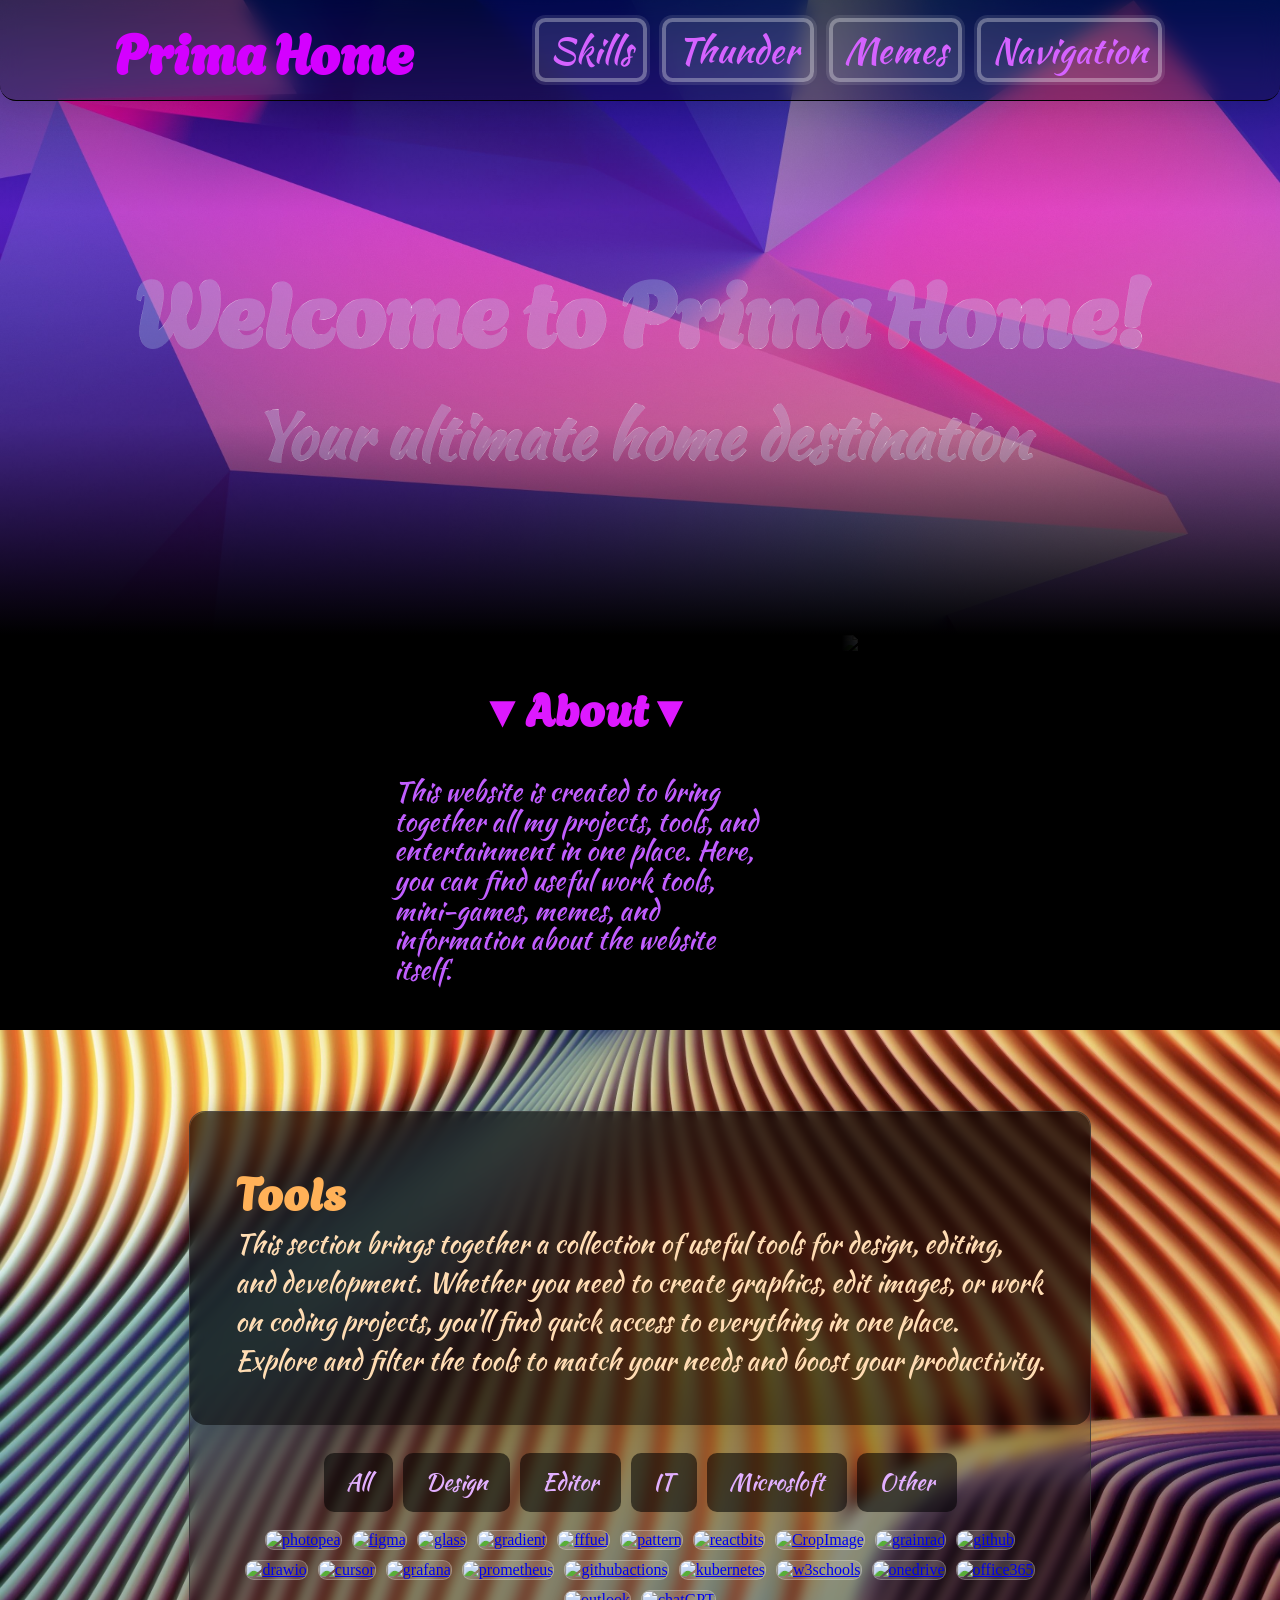
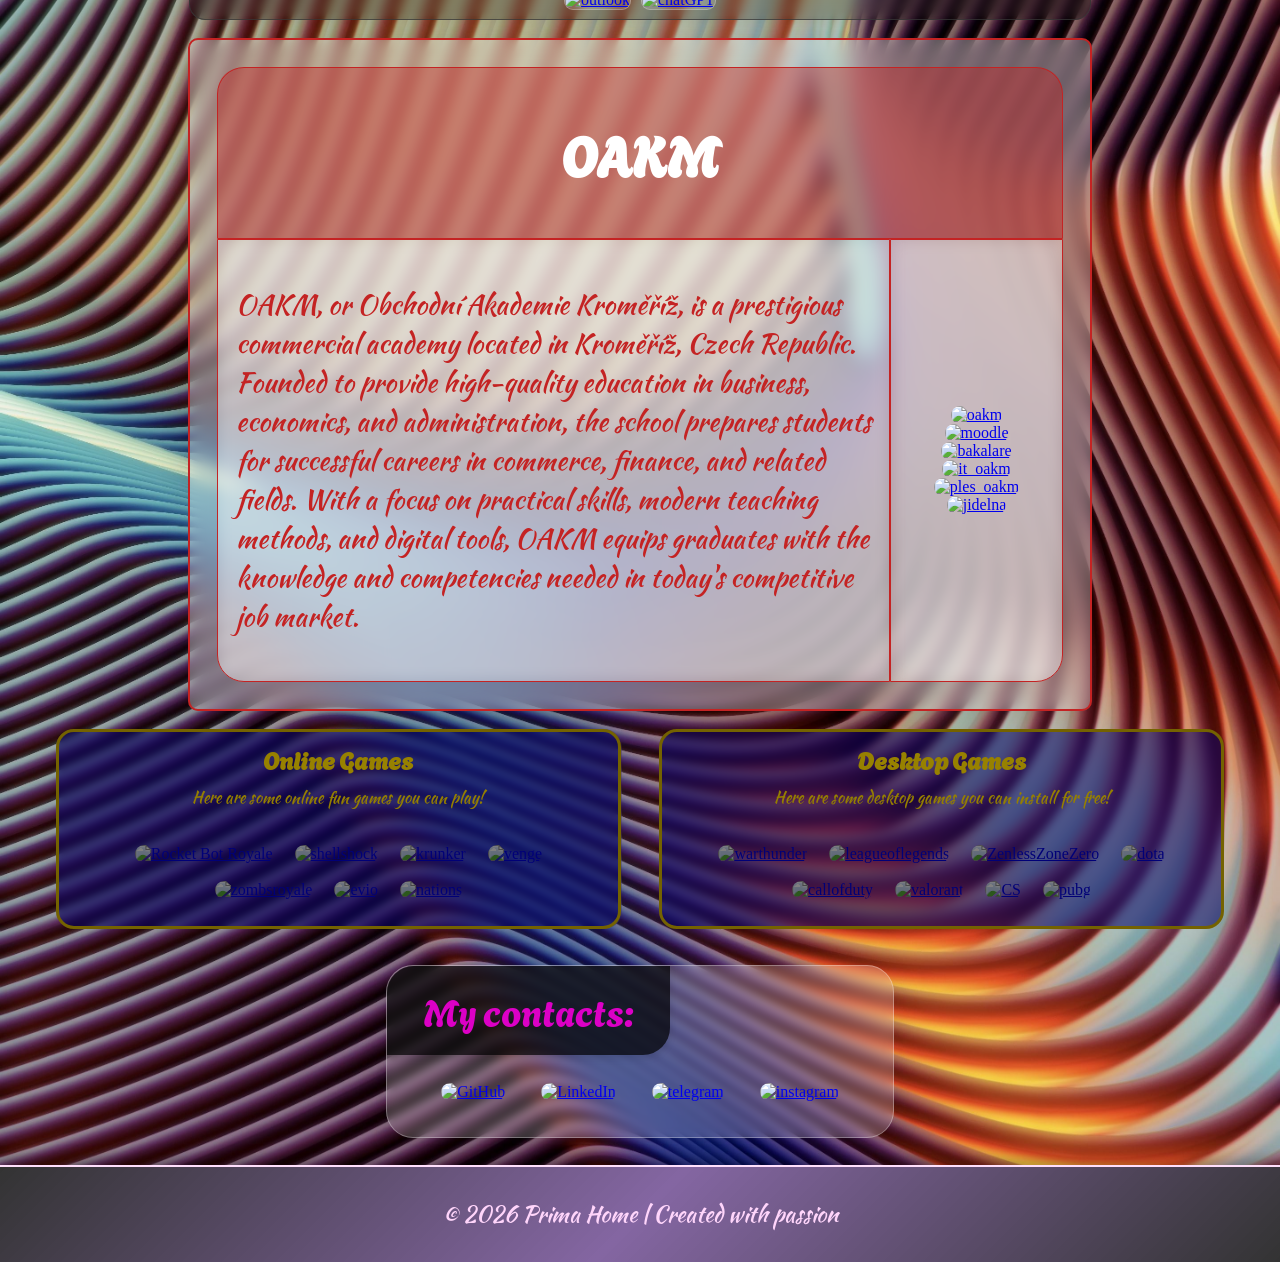
==== index.html @ 4e82984d "update3,0" ====
<!DOCTYPE html>
<html lang="en">
<head>
    <meta charset="UTF-8">
    <meta name="viewport" content="width=device-width, initial-scale=1.0">
    <title>Prima Home</title>
    <link rel="stylesheet" href="home.css">
    <script src="script.js" defer></script>
    <link rel="icon" href="obrazky/favicon.ico" />

    <link rel="preconnect" href="https://fonts.googleapis.com">
    <link rel="preconnect" href="https://fonts.gstatic.com" crossorigin>
    <link href="https://fonts.googleapis.com/css2?family=Agbalumo&family=DynaPuff:wght@400..700&family=Grandstander:ital,wght@0,100..900;1,100..900&family=Kaushan+Script&family=Poppins:ital,wght@0,100;0,200;0,300;0,400;0,500;0,600;0,700;0,800;0,900;1,100;1,200;1,300;1,400;1,500;1,600;1,700;1,800;1,900&family=Roboto:ital,wght@0,100..900;1,100..900&display=swap" rel="stylesheet">

</head>
<body>
    <header>
        <div class="navigace">
            <div class="ohraniceni">
            <div class="logo">
                
                <h1>Prima Home</h1>
            </div>
            

            
            <div class="otherPage">
                <a href="skills.html">Skills</a>
                <a href="thunder.html">Thunder</a>
                <a href="memes.html">Memes</a>

                <div class="onPage">
                <ul>
                    <li class="dropdown">
                        <a href="#">Navigation</a>
                        <ul class="dropdown-content">
                            <li><a href="#about">About</a></li>
                            <li><a href="#tools">Tools</a></li>
                            <li><a href="#oakm">OAKM</a></li>
                            <li><a href="#games">Games</a></li>
                            <li><a href="#contact">Contact</a></li>
                        </ul>
                    </li>
                </ul>
                </div>
            </div>

            </div>
            
        </div>
        <div class="welcome">
            <h1>Welcome to Prima Home!</h1>
            <p><b>Your ultimate home destination</b></p>
        </div>
    </header>


    <section>
        <div id="about">
            <div class="ohraniceniAbout">
                <div class="aboutText">
                    <div class="half">
                        <h2>▼About▼</h2>
                        <p>This website is created to bring together all my projects, tools, and entertainment in one place. Here, you can find useful work tools, mini-games, memes, and information about the website itself.</p>
                    </div>

                    <div class="aboutObdelnik"> </div>
                </div>
                <img src="https://static.wikia.nocookie.net/1a70c5c3-dc5a-42da-b0c2-fcd1f247927c/scale-to-width/755" alt="gem">
            </div>
        </div>
        <div class="pozadi">
                <div id="tools">
            <div class="toolsKarticka">
                <div class="toolsText">
                    <h2>Tools</h2>
                    <p>This section brings together a collection of useful tools for design, editing, and development. Whether you need to create graphics, edit images, or work on coding projects, you’ll find quick access to everything in one place. Explore and filter the tools to match your needs and boost your productivity.</p>
                </div>
                <div class="toolsPanel">
                    <button onclick="filterTools('all')">All</button>
                    <button onclick="filterTools('design')">Design</button>
                    <button onclick="filterTools('editor')">Editor</button>
                    <button onclick="filterTools('IT')">IT</button>
                    <button onclick="filterTools('microsoft')">Microsloft</button>
                    <button onclick="filterTools('other')">Other</button>

                </div>

                <div class="toolsOdkaz">
                    <a href="https://www.photopea.com/" class="tool design" data-tooltip="Photopea"><img src="https://cdn-1.webcatalog.io/catalog/photopea/photopea-icon-filled-256.png?v=1714775448924" alt="photopea" class="tool design"></a>
                    <a href="https://www.figma.com/" class="tool design" data-tooltip="Figma"><img src="https://cdn.sanity.io/images/599r6htc/regionalized/46a76c802176eb17b04e12108de7e7e0f3736dc6-1024x1024.png" alt="figma" class="tool design"></a>
                    <a href="https://css.glass/" class="tool design" data-tooltip="CSS Glass"><img src="https://www.wont4getyounotes.com/wp-content/uploads/2025/06/img_4325-1-1024x692.png" alt="glass" class="tool design"></a>
                    <a href="https://cssgradient.io/" class="tool design" data-tooltip="CSS Gradient"><img src="https://blankimage.net/samples/gradient/1-gradient-image.png" alt="gradient" class="tool design"></a>
                    <a href="https://www.fffuel.co/" class="tool design" data-tooltip="FFFUEL"><img src="https://cdn-1.webcatalog.io/catalog/fffuel/fffuel-icon-filled-256.png?v=1733302938085" alt="fffuel" class="tool design"></a>
                    <a href="https://pattern.monster/" class="tool design" data-tooltip="Pattern Monster"><img src="https://resourcesfordesigner.com/wp-content/uploads/2022/07/pattern-monster-400x300.jpg.webp" alt="pattern" class="tool design"></a>
                    <a href="https://reactbits.dev/get-started/installation" class="tool design" data-tooltip="React Bits"><img src="https://collections.designzig.com/_astro/reactbits.AoiZCKrp_15TSTK.webp" alt="reactbits" class="tool design"></a>



                    <a href="https://www.iloveimg.com/crop-image" class="tool editor" data-tooltip="iLoveImg"><img src="https://www.iloveimg.com/img/iloveimg.svg" alt="CropImage" class="tool editor"></a>
                    <a href="https://grainrad.com/" class="tool editor" data-tooltip="Grainrad"><img src="https://pbs.twimg.com/profile_images/2014183667094913024/1aWndtmS_400x400.jpg" alt="grainrad" class="tool editor"></a>


                    <a href="https://github.com/" class="tool IT" data-tooltip="GitHub"><img src="https://upload.wikimedia.org/wikipedia/commons/thumb/a/ae/Github-desktop-logo-symbol.svg/1200px-Github-desktop-logo-symbol.svg.png" alt="github" class="tool IT"></a>
                    <a href="https://app.diagrams.net/" class="tool IT" data-tooltip="Diagrams.net"><img src="https://upload.wikimedia.org/wikipedia/commons/thumb/3/3e/Diagrams.net_Logo.svg/960px-Diagrams.net_Logo.svg.png" alt="drawio" class="tool IT"></a>
                    <a href="https://cursor.com/" class="tool IT" data-tooltip="Cursor"><img src="https://paulstamatiou.com/gear/cursor-app-icon.png" alt="cursor" class="tool IT"></a>
                    <a href="https://grafana.com/" class="tool IT" data-tooltip="Grafana"><img src="https://encrypted-tbn0.gstatic.com/images?q=tbn:ANd9GcTUF-muR9xjLAGhW8rtSHctBtCkQAfAbIIV-w&s" alt="grafana" class="tool IT"></a>
                    <a href="https://prometheus.io/" class="tool IT" data-tooltip="Prometheus"><img src="https://prometheus.io/twitter-image.png?b370f6418ef38b42" alt="prometheus" class="tool IT"></a>
                    <a href="https://github.com/features/actions" class="tool IT" data-tooltip="GitHub Actions"><img src="https://avatars.githubusercontent.com/u/54465427?v=4" alt="githubactions" class="tool IT"></a>
                    <a href="https://kubernetes.io/" class="tool IT" data-tooltip="Kubernetes"><img src="https://upload.wikimedia.org/wikipedia/commons/thumb/3/39/Kubernetes_logo_without_workmark.svg/3840px-Kubernetes_logo_without_workmark.svg.png" alt="kubernetes" class="tool IT"></a>
                    <a href="https://www.w3schools.com/" class="tool IT" data-tooltip="W3Schools"><img src="https://media.licdn.com/dms/image/v2/D4D0BAQG0bGi7bIhFpg/company-logo_200_200/company-logo_200_200/0/1730289270835/w3schools_academy_logo?e=2147483647&v=beta&t=4szA3r7P52L6vnWSsZI_SbOhT3e8ZYXM0w2-qBZOKuM" alt="w3schools" class="tool IT"></a>


                    <a href="https://oakm-my.sharepoint.com/" class="tool microsoft" data-tooltip="OneDrive"><img src="https://res.public.onecdn.static.microsoft/owamail/hashed-v1/resources/images/onedrive_24x-hash-e0d279de.m.svg" alt="onedrive" class="tool microsoft"></a>
                    <a href="https://office.com/" class="tool microsoft" data-tooltip="Office 365"><img src="https://res.public.onecdn.static.microsoft/midgard/versionless/officestartresources/copilot_20_light_and_dark.svg" alt="office365" class="tool microsoft"></a>
                    <a href="https://outlook.office.com/mail/" class="tool microsoft" data-tooltip="Onedrive"><img src="https://res.cdn.office.net/midgard/versionless/fluentui-resources/1.1.6/assets/brand-icons/product/svg/outlook_24x1.svg" alt="outlook" class="tool microsoft"></a>


                    <a href="https://chatgpt.com/" class="tool other" data-tooltip="ChatGPT"><img src="https://upload.wikimedia.org/wikipedia/commons/thumb/e/ef/ChatGPT-Logo.svg/250px-ChatGPT-Logo.svg.png" alt="chatGPT" class="tool other"></a>


                </div>
                
            </div>
            

        </div>
        <div id="oakm">
            <div class="oakm_obsah">
                <div class="top">
                    <h2>OAKM</h2>
                </div>
                <div class="oakm_bottom">
                    <div class="left">
                    <p>OAKM, or Obchodní Akademie Kroměříž, is a prestigious commercial academy located in Kroměříž, Czech Republic. Founded to provide high-quality education in business, economics, and administration, the school prepares students for successful careers in commerce, finance, and related fields. With a focus on practical skills, modern teaching methods, and digital tools, OAKM equips graduates with the knowledge and competencies needed in today's competitive job market.</p>
                </div>
                <div class="right">
                    <a href="https://www.oakm.cz/" data-tooltip="OAKM Official Website"><img src="https://encrypted-tbn0.gstatic.com/images?q=tbn:ANd9GcTL6fU1m3JvzQghSTEjS3ICO-RZCeIFvz7BTw&s" alt="oakm"></a>
                    <a href="https://www.oakm.cz/moodle/" data-tooltip="Moodle Learning Platform"><img src="https://images.icon-icons.com/2415/PNG/512/moodle_original_logo_icon_146420.png" alt="moodle"></a>
                    <a href="https://bakaweb.oakm.cz/" data-tooltip="Bakalaři School System"><img src="https://www.bakalari.cz/images/logos/bakalari-nova-tvar-02.png" alt="bakalare"></a>
                    <a href="https://it.oakm.cz/" data-tooltip="IT Department"><img src="https://it.oakm.cz/wp-content/uploads/2022/01/mb.png" alt="it_oakm"></a>
                    <a href="https://ples.oakm.cz/" data-tooltip="OAKM Ball"><img src="https://lh4.googleusercontent.com/proxy/-QHWMZ3OADRfILxCgp9YCnu7V-hVGpoV1g3JXLEyqtz1DEEw2GlFUmHukYvHJYNonZdpqPmo2V0TLoKZZ8sU_wUhZP7omkaIFQvrUW3Zxg" alt="ples_oakm"></a>
                    <a href="https://icanteen.oakm.cz/faces/login.jsp" data-tooltip="OAKM Canteen"><img src="https://www.zsostrcilova.cz/image.php?oid=13055074" alt="jidelna"></a>
                </div>
                </div>
            </div>

            

        </div>

            
        
        <div id="games">
            <div class="leftG">
                <div class="ohraniceniG">
                        <h2>Online Games</h2>
                    <p>Here are some online fun games you can play!</p>
                    <a href="https://rocketbotroyale2.winterpixel.io/" class="hry_obr" data-tooltip="Rocket Bot Royale"><img src="https://static.wixstatic.com/media/d0c5be_340d3a8d80104f39b07a297380a979a0~mv2.png/v1/fill/w_280,h_157,al_c,q_85,usm_0.66_1.00_0.01,enc_avif,quality_auto/rbr-logo.png" alt="Rocket Bot Royale"></a>
                    <a href="https://shellshock.io/" data-tooltip="Shell Shockers"><img src="https://encrypted-tbn0.gstatic.com/images?q=tbn:ANd9GcRZvo4srxHC0D5e2-TmDYqSyMsermNAlXUfcA&s" alt="shellshock"></a>
                    <a href="https://krunker.io/?game=FRA:wm04n" data-tooltip="Krunker"><img src="https://cdn2.steamgriddb.com/icon_thumb/7faa6534e1d63c4c2c4b318135100acf.png" alt="krunker"></a>
                    <a href="https://venge.io/" data-tooltip="Venge.io"><img src="https://venge.io/favicon-96x96.png?qc-size=256,256" alt="venge"></a>
                    <a href="https://zombsroyale.io/" data-tooltip="Zombs Royale"><img src="https://upload.wikimedia.org/wikipedia/fr/4/4f/ZombsRoyale_Logo.png" alt="zombsroyale"></a>
                    <a href="https://ev.io/" data-tooltip="Ev.io"><img src="https://store-images.s-microsoft.com/image/apps.35131.14590179089318162.e8298b9f-0554-4cb5-ae4f-5a704864515b.aefa2dbd-ce7f-45f0-8798-ee13b9501c6e" alt="evio"></a>
                    <a href="https://miniroyale.io/" data-tooltip="Mini Royale"><img src="https://assets.games.gg/Icon_500_x_500_77b9d2c336/Icon_500_x_500_77b9d2c336.png" alt="nations"></a>
                </div>
                
            </div>

            <div class="rightG">
                <div class="ohraniceniG">
                    <h2>Desktop Games</h2>
                    <p>Here are some desktop games you can install for free!</p>
                    <a href="https://warthunder.com/en" data-tooltip="War Thunder"><img src="https://warthunder.com/i/opengraph-wt.jpg" alt="warthunder"></a>
                    <a href="https://www.leagueoflegends.com/cs-cz/" data-tooltip="League of Legends"><img src="https://cmsassets.rgpub.io/sanity/images/dsfx7636/news/9eb028de391e65072d06e77f06d0955f66b9fa2c-736x316.png?accountingTag=LoL&auto=format&fit=fill&q=80&w=575" alt="leagueoflegends"></a>
                    <a href="https://zenless.hoyoverse.com/en-us/" data-tooltip="Zenless Zone Zero"><img src="https://upload.wikimedia.org/wikipedia/en/thumb/d/d2/Zenless_Zone_Zero_curved_box_logo.svg/960px-Zenless_Zone_Zero_curved_box_logo.svg.png" alt="ZenlessZoneZero"></a>
                    <a href="https://www.dota2.com/news?l=czech" data-tooltip="Dota 2"><img src="https://images.seeklogo.com/logo-png/28/2/dota-2-logo-png_seeklogo-284923.png" alt="dota"></a>
                    <a href="https://www.callofduty.com/warzone" data-tooltip="Call of Duty Warzone"><img src="https://upload.wikimedia.org/wikipedia/commons/thumb/f/fd/Call_of_Duty_2023_logo_2.svg/3840px-Call_of_Duty_2023_logo_2.svg.png" alt="callofduty"></a>
                    <a href="https://playvalorant.com/en-gb/" data-tooltip="Valorant"><img src="https://images.seeklogo.com/logo-png/37/1/valorant-logo-png_seeklogo-379976.png" alt="valorant"></a>
                    <a href="https://www.counter-strike.net/cs2?l=czech" data-tooltip="Counter-Strike 2"><img src="https://1000logos.net/wp-content/uploads/2025/10/Counter-Strike-2-CS2-%E2%80%93-A-Modern-Evolution-2023%E2%80%93Present-3.png" alt="CS"></a>
                    <a href="https://pubg.com/en/events/xenopointchallenge" data-tooltip="PUBG"><img src="https://m.media-amazon.com/images/I/714vaW2G-ZL._AC_UF1000,1000_QL80_.jpg" alt="pubg"></a>
            </div>
        </div>

        </div>
        <div id="contact">
            <div class="contactPopisek">
                <h2>My contacts: </h2>
            </div>
            <div class="ohraniceniContact">
            <div class="contactsOdkaz">
                    <a href="https://github.com/yaroslav146" data-tooltip="GitHub">
                        <img src="https://upload.wikimedia.org/wikipedia/commons/thumb/a/ae/Github-desktop-logo-symbol.svg/1200px-Github-desktop-logo-symbol.svg.png" alt="GitHub">
                    </a>
                    <a href="https://cz.linkedin.com/in/yaroslav-lovkin-313859389" data-tooltip="LinkedIn" id="linkedin">
                        <img src="https://upload.wikimedia.org/wikipedia/commons/thumb/8/81/LinkedIn_icon.svg/3840px-LinkedIn_icon.svg.png" alt="LinkedIn">
                    </a>
                    <a href="https://t.me/yroslav_146" data-tooltip="Telegram"><img src="https://upload.wikimedia.org/wikipedia/commons/thumb/8/83/Telegram_2019_Logo.svg/960px-Telegram_2019_Logo.svg.png" alt="telegram"></a>
                    <a href="https://www.instagram.com/yroslav_146/" data-tooltip="Instagram"><img src="https://unblast.com/wp-content/uploads/2025/07/instagram-logo-colored.jpg" alt="instagram"></a>
                </div>
            </div>
        </div>
    </section>
    
    
    <footer>
        <p>© 2026 Prima Home | Created with passion</p>
    </footer>
</div>
</body>
</html>
---- home.css ----
body {
    margin: 0;
}

header {
    background-image: linear-gradient(rgba(0, 0, 0, 0.43), rgba(212, 38, 206, 0.375), rgba(201, 46, 46, 0.318), rgb(0, 0, 0)), url(obrazky/pozadi1.jpg);
    background-size: cover;
    background-position: center;
    background-repeat: no-repeat;
    width: 100%;
    height: auto;
    padding-bottom: 7vh;
    padding-top: 0vh;
}

html {
    scroll-behavior: smooth;
}

/* NAVIGACNI PANEL */
.navigace a {
    position: relative;
    display: block;
    margin: auto 0;
    text-decoration: none;
    padding: 1vh 2vh;
    border-radius: 1.5vh;
    font-size: 4vh;
    color: rgb(213, 98, 255);
    outline: 0.5vh solid rgba(255, 255, 255, 0.307);
    outline-offset: -0.8vh;
    transition: all .3s ease;
    background: rgba(255,255,255,0.1);
    font-family: Kaushan Script;
}

.navigace a:hover {
    transform: scale(0.9);
    background: rgba(4, 0, 0, 0);
    outline-offset: 3px;
    outline-color: rgb(255, 89, 236);
    color: rgb(241, 203, 255);
}

.navigace {
    width: 100%;
    padding: 10px 0;
    background: rgba(0, 0, 0, 0.24);
    border-radius: 0px 0px 16px 16px;
    box-shadow: 0 4px 30px rgba(0, 0, 0, 0.1);
    backdrop-filter: blur(10px);
    -webkit-backdrop-filter: blur(3.7px);
    border-bottom: 1px solid rgba(0, 0, 0, 1);

    position: fixed;
    top: 0;

    top: 0;
    left: 0;
    z-index: 1000;
    height: auto;
}

@media (min-width: 768px) {
    .navigace {
        position: fixed;
        top: 0;
        left: 0;
    }

    header {
        padding-top: 20vh;
    }
}

.ohraniceni {
width: 90%;
    margin: 0 auto;
    display: flex;
    align-items: center;
    justify-content: space-around;
    gap: 2vh;
    flex-wrap: wrap;
}

.navigace, .logo, .onPage, .otherPage {
    display: flex;
    align-items: center;
    justify-content: space-between;
}

.logo {
    display: flex;
    align-items: center;
    gap: 12px;
    flex-shrink: 0;
}

.logo img {
    width: 10vh;
}

.navigace h1, a {
    margin: 0;
}

.logo h1 {
    font-family: Kaushan Script;
    font-size: 6vh;
    color: rgb(212, 0, 255);
    font-family: Agbalumo;
    white-space: nowrap;
}

.onPage {
    display: flex;
    justify-content: center;
}

.otherPage {
    display: flex;
    justify-content: flex-end;
    justify-content: space-around;
    flex-wrap: wrap;
    gap: 1vh;
}

.onPage ul {
    list-style: none;
    margin: 0;
    padding: 0;
}

.dropdown {
    display: inline;
    position: relative;
    border-radius: 10px;
}

.dropdown-content {
    width: 100%;
    display: none;
    position: absolute;
    left: 0;
    border-radius: 10px;
    background-color: rgba(24, 91, 149, 0.87);
}

.dropdown-content a {
    color: rgb(213, 98, 255);
    display: block;
    margin: 5px;
}

.dropdown-content a:hover {
    color: rgb(255, 255, 255);
}

.dropdown:hover .dropdown-content {
    display: block;
    opacity: 1;
}

@media (max-width: 768px) {
    .navigace {
        position: static;
    }
}

/* PODNAVIIGACE */
.welcome {
    color: rgba(191, 241, 255, 0.234);
    -webkit-text-stroke: 0.1px rgb(255, 255, 255);
    text-align: center;
}

.welcome h1 {
    font-family: Agbalumo;
    margin-bottom: 2vh;
    font-size: 10vh;
}

.welcome p {
    font-family: Kaushan Script;
    font-size: 7vh;
    margin: 0;
    margin-bottom: 10vh;
}

/* OBSAH */
/* ABOUT SECTION */
.ohraniceniAbout {
    display: flex;
    align-items: stretch;
    overflow: hidden;
    margin: 0 auto;
    margin-bottom: 0;
    justify-content: center;
}

#about {
    background-color: rgb(0, 0, 0);
}

.ohraniceniAbout img {
    object-fit: fill;
    max-width: 40vw;
    max-height: 30vh;
}

.aboutText {
    width: 50%;
    position: relative;
    display: flex;
    align-items: center;
    padding: 0px;
    color: aliceblue;
}

.half {
    max-width: 50vw;
    z-index: 2;
    margin: 0px auto;
}

.half p {
    line-height: 2.5vh;
    font-size: 2vh;
    margin-bottom: 5vh;
    font-family: Kaushan Script;
    color: rgb(193, 94, 255);
}

.half h2 {
    font-size: 3vh;
    font-family: Agbalumo;
    color: rgb(221, 25, 255);
    text-align: center;
    margin-right: 5vw;
}

.aboutObdelnik {
    background: linear-gradient(to left, transparent, rgb(0, 0, 0));
    position: absolute;
    left: 100%;
    width: 30%;
    height: 100%;
}

/* TOOLS */
#tools {
    background: url(obrazky/pozadi3otocene.jpg);
    background-size: cover;
    background-position: top;
    background-repeat: no-repeat;
    width: 100%;
    height: auto;
    padding: 2vh 0;
}

.toolsOdkaz {
    display: flex;
    flex-wrap: wrap;
    gap: 10px;
    justify-content: center;
}

.toolsOdkaz img {
    height: 5vh;
    border-radius: 5px;
}

.toolsKarticka {
    background: rgba(0, 0, 0, 0.26);
    border-radius: 16px;
    box-shadow: 0 4px 30px rgba(0, 0, 0, 0.1);
    backdrop-filter: blur(6.4px);
    -webkit-backdrop-filter: blur(6.4px);
    border: 1px solid rgba(56, 56, 56, 0.72);
    max-width: 70vw;
    margin: 0 auto;
    padding: 0;
    margin-top: 10vh;
}

.toolsKarticka h2 {
    margin-top: 0;
}

.toolsText {
    margin: 0;
    background-color: aliceblue;
    border-radius: 16px 16px 0 0;
    background: rgba(0, 0, 0, 0.531);
    border-radius: 16px;
    box-shadow: 0 4px 30px rgba(0, 0, 0, 0.1);
    padding: 5%;
}

.toolsText p {
    color: rgb(255, 220, 179);
    font-size: 2vh;
    font-family: Kaushan Script;
    margin: 0;
}

.toolsText h2 {
    color: rgb(255, 177, 88);
    font-family: Agbalumo;
    font-size: 4vh;
    margin: 0;
}

.tool {
    transform: scale(1);
    transition: all ease;
}

.tool.hide {
    opacity: 0;
    transform: scale(0);
    position: absolute;
}

.toolsOdkaz button {
    padding: 10px 15px;
    margin: 5px;
    border: none;
    border-radius: 10px;
    background: purple;
    color: white;
    cursor: pointer;
    transition: 0.3s;
}

.toolsTlacitka {
    display: flex;
    flex-wrap: wrap;
    gap: 10px;
    justify-content: center;
    margin-bottom: 15px;
}




/* PODNAVIIGACE */
.welcome {
    color: rgba(191, 241, 255, 0.234);
    -webkit-text-stroke: 0.1px rgb(255, 255, 255);
    text-align: center;
}

.welcome h1 {
    font-family: Agbalumo;
    margin-bottom: 2vh;
    font-size: 10vh;
}

.welcome p {
    font-family: Kaushan Script;
    font-size: 7vh;
    margin: 0;
    margin-bottom: 10vh;
}

/* OBSAH */
/* ABOUT SECTION */
.ohraniceniAbout {
    max-width: 70vw;
    display: flex;
    align-items: stretch;
    overflow: hidden;
    margin: 0 auto;
    margin-bottom: 0;
    justify-content: center;
}

#about {
    background-color: rgb(0, 0, 0);

    scroll-margin-top: 12vh;
}

.ohraniceniAbout img {
    object-fit: fill;
    max-width: 30vw;
    max-height: 50vh;
}

.aboutText {
    width: 50%;
    position: relative;
    display: flex;
    align-items: center;
    padding: 0px;
    color: aliceblue;
}

.half {
    max-width: 50vw;
    z-index: 2;
    margin: 0px auto;
}

.half p {
    line-height: 3.3vh;
    font-size: 3vh;
    margin-bottom: 5vh;
    margin-right: 5vw;
    font-family: Kaushan Script;
    color: rgb(193, 94, 255);
}

.half h2 {
    font-size: 5vh;
    font-family: Agbalumo;
    color: rgb(221, 25, 255);
    text-align: center;
    margin-right: 5vw;
}

.aboutObdelnik {
    background: linear-gradient(to left, transparent, rgb(0, 0, 0));
    position: absolute;
    left: 100%;
    width: 30%;
    height: 100%;
}

/* TOOLS */

.pozadi{
    background: url(obrazky/pozadi3otocene.jpg);
    background-size: cover;
    background-position: top;
    background-repeat: no-repeat;
    width: auto;
    height: 100%;
    padding-bottom: 3vh;
    min-height: 100vh;
}
#tools {
    scroll-margin-top: 4vh;

    padding: 2vh 0;
}


.toolsPanel {
    display: flex;
    flex-wrap: wrap;
    gap: 10px;
    justify-content: center;
    padding: 1vh;
}

.toolsKarticka {
    background: rgba(0, 0, 0, 0.26);
    border-radius: 16px;
    box-shadow: 0 4px 30px rgba(0, 0, 0, 0.1);
    backdrop-filter: blur(6.4px);
    -webkit-backdrop-filter: blur(6.4px);
    border: 1px solid rgba(56, 56, 56, 0.72);
    max-width: 100vh;
    margin: 0 auto;
    padding: 0;
    margin-top: 7vh;
}

.toolsKarticka h2 {
    margin-top: 0;
}

.toolsText {
    margin: 0;
    background-color: aliceblue;
    border-radius: 16px 16px 0 0;
    background: rgba(0, 0, 0, 0.531);
    border-radius: 16px;
    box-shadow: 0 4px 30px rgba(0, 0, 0, 0.1);
    padding: 5%;
}

.toolsText p {
    color: rgb(255, 220, 179);
    font-size: 3vh;
    font-family: Kaushan Script;
    margin: 0;
}

.toolsText h2 {
    color: rgb(255, 177, 88);
    font-family: Agbalumo;
    font-size: 5vh;
    margin: 0;
}

.tool {
    transform: scale(1);
    transition: all ease;
}

.tool.hide {
    opacity: 1;
    transform: scale(0);
    position: absolute;
}

.toolsPanel button {
    padding: 1.5vh 2.5vh;
    font-size: 2.5vh;
    border: none;
    font-family: Kaushan Script;
    border-radius: 10px;
    background-color: rgba(0, 0, 0, 0.57);
    cursor: pointer;
    transition: 0.3s;
    margin-top: 1.5vw;
    color: rgb(226, 175, 255);
}
.toolsPanel button:hover {
    background-color: rgba(255, 177, 88, 0.823);
    color: rgb(146, 0, 204);
    transform: scale(1.05);
    font-size: 2.5vh;
}
.toolsOdkaz a {
    position: relative;
    display: inline-block;
}

.toolsOdkaz a::before {
    content: attr(data-tooltip);
    position: absolute;
    bottom: 120%;
    left: 50%;
    transform: translateX(-50%);
    background: rgba(0, 0, 0, 0.9);
    color: rgb(255, 177, 88);
    padding: 0.8vh 1.5vh;
    border-radius: 0.6vh;
    font-family: Kaushan Script;
    font-size: 1.8vh;
    white-space: nowrap;
    opacity: 0;
    pointer-events: none;
    transition: opacity 0.3s ease;
    border: 0.1vh solid rgba(255, 177, 88, 0.5);
    box-shadow: 0 0 1vh rgba(255, 177, 88, 0.3);
    z-index: 10;
}

.toolsOdkaz a:hover::before {
    opacity: 1;
}

.toolsOdkaz img {
    height: 7vh;
    border-radius: 1vh;
    border: 0.2vh solid rgba(255, 255, 255, 0.248);
    transition: all 0.3s ease;
    background-color: rgba(255, 255, 255, 0.162);
}

.toolsOdkaz img:hover {
    border-color: rgb(255, 255, 255);
    transform: scale(0.95);
    box-shadow: 0px 0px 2vh black;
}

.toolsOdkaz {
    margin: 1vh 5vh;
}

/* OAKM */
#oakm{
    display: flex;
    flex-direction: column;
    background: rgba(255, 255, 255, 0.3);
    border-radius: 16px;
    box-shadow: 0 4px 30px rgba(0, 0, 0, 0.1);
    backdrop-filter: blur(8.4px);
    -webkit-backdrop-filter: blur(8.4px);
    border: 2px solid #c42323;
    border-radius: 10px;

    margin: 0 auto; /* Убрал верхний margin для устранения зазора */
    margin-bottom: 0;
    max-width: 800px;
    max-width: 100vh;
    
    scroll-margin-top: 13.5vh;
}
.top{
    background-image: url(https://it.oakm.cz/wp-content/uploads/2024/05/456-768x234.png);
    background-position: center;
    background-size: 100%;
    color: white;
    background-repeat: no-repeat;
    background-size: cover;
    
    border-radius: 3vh 3vh 0 0;
    border: 1.5px solid #c42323;
}
.top h2{
    background: #c423236a;
    font-size: 6vh;
    font-family: Agbalumo;
    margin: 0;
    text-align: center;
    padding: 5vh;
    border-radius: 2.5vh 2.5vh 0 0;
}
.left{
    flex: 1;
    border-radius: 0 0 0 3vh;
    display: flex;
    align-items: center;
}
.right{
    border-radius: 0 0 3vh 0;
    display: flex;
    justify-content: center;
    align-items: center;
    flex-direction: column;
    flex-wrap: wrap;
    min-width: 15vh;
}
.left p{
    font-family: Kaushan Script;
    font-size: 3vh;
    color: #c42323;
}
.left, .right {
    padding: 2vh;

    background: rgba(255, 255, 255, 0.3);
    backdrop-filter: blur(8.4px);
    -webkit-backdrop-filter: blur(8.4px);
    border: 1.5px solid #c42323;
}
.oakm_obsah{
    margin: 3vh;
}
.oakm_bottom{
    display: flex;
    justify-content: space-between;

}
.right img{
    height: 8vh;
    max-width: 10vh;
    border-radius: 1.5vh;
    transition: all 0.3s ease;
    object-fit: fill;
}
.right img:hover{
    border-color: rgb(255, 255, 255);
    transform: scale(0.95);
    box-shadow: 0px 0px 2vh black;
}
.right a {
    position: relative;
    display: inline-block;
}
.right a::before {
    content: attr(data-tooltip);
    position: absolute;
    bottom: 120%;
    left: 50%;
    transform: translateX(-50%);
    background: rgba(255, 255, 255, 0.9);
    color: #c42323; /* Red color for OAKM theme */
    padding: 0.8vh 1.5vh;
    border-radius: 0.6vh;
    font-family: Kaushan Script;
    font-size: 1.8vh;
    white-space: nowrap;
    opacity: 0;
    pointer-events: none;
    transition: opacity 0.3s ease;
    border: 0.3vh solid rgba(196, 35, 35, 0.862);
    box-shadow: 0 0 1vh rgb(196, 35, 35);
    z-index: 10;
}
.right a:hover::before {
    opacity: 1;
}


/* Games */
#games {
    display: flex;
    flex-wrap: wrap;
    justify-content: center;
    align-items: flex-start;
    gap: 3%;
    padding: 2vh;
    max-width: none;
    text-align: center;
    max-width: 150vh;
    margin: 0 auto;

    scroll-margin-top: 13.5vh;
}
.leftG{
    
    min-width: 30vw;
}
.rightG{

    min-width: 30vw;
}
.leftG, .rightG {
    flex: 0 1 auto;
    transition: all .3s ease;
    
    background-color: rgba(0, 0, 100, 0.552);
    border-radius: 2vh;
    border: rgb(116, 98, 0) solid;
    backdrop-filter: blur(4px);
    -webkit-backdrop-filter: blur(4px);
    margin-bottom: 2vh;

    width: fit-content;
    max-width: 45%;
}
.ohraniceniG{
    padding: 2vh;
    padding-top: 0;
}

#games h2 {
    color: rgb(151, 129, 0);
    font-family: Agbalumo;
    margin: 1vh;
    transition: color 0.3s ease;
}
#games p {
    font-family: Kaushan Script;
    color: rgb(149, 127, 0);
    margin: 0;
    margin-bottom: 3vh;
    transition: color 0.3s ease;
}
.rightG:hover, .leftG:hover{
    transform: scale(1.01);
    box-shadow: 0 5px 30px rgb(255, 217, 0);
    border: rgb(255, 229, 81) solid;
    background-color: rgba(0, 0, 211, 0.552);
}
#games .leftG:hover h2,
#games .rightG:hover h2 {
    color: rgb(255, 222, 34);
}
#games .leftG:hover p,
#games .rightG:hover p {
    color: rgb(255, 221, 25);
}
#games a img {
    height: 10vh;
    width: auto;
    margin: 1vh;
    border-radius: 1.5vh;
    filter: brightness(0.5); 
    transition: box-shadow 0.3s ease, transform 0.3s ease;

}
@keyframes shake {
  0% { transform: rotate(0deg); }
  25% { transform: rotate(2deg); }
  50% { transform: rotate(0deg); }
  75% { transform: rotate(-2deg); }
  100% { transform: rotate(0deg); }
}
#games a img:hover {
    animation: shake 0.4s infinite linear;
    filter: brightness(1); 
    box-shadow: 0 0 20px 5px rgba(255, 213, 0, 0.758);

    background: radial-gradient(circle,rgba(63, 94, 251, 0) 20%, rgba(255, 226, 79, 0.758) 90%);
}
#games a {
    position: relative;
}
#games a::before {
    content: attr(data-tooltip);
    position: absolute;
    top: 70%;
    left: 50%;
    transform: translateX(-50%);
    background: rgb(0, 0, 0);
    color: rgb(255, 217, 0);
    padding: 0.8vh 1.5vh;
    border-radius: 0.6vh;
    font-family: Kaushan Script;
    font-size: 1.8vh;
    white-space: nowrap;
    opacity: 0;
    pointer-events: none;
    transition: opacity 0.3s ease;
    border: 0.3vh solid rgb(255, 229, 82);
    box-shadow: 0 0 1vh gold;
    z-index: 10;
}
#games a:hover::before {
    opacity: 1;
}

@media (max-width: 768px) {
    #games {
        flex-direction: column;
        align-items: center;
    }

    .leftG,
    .rightG {
        max-width: 90%;
        width: 100%;
    }
}


/* Contact */
#contact a {
    position: relative;
}
#contact a::before {
    content: attr(data-tooltip);
    position: absolute;
    top: 100%;
    left: 50%;
    transform: translateX(-50%);
    background: rgb(0, 0, 0);
    color: rgb(255, 136, 243);
    padding: 0.8vh 1.5vh;
    border-radius: 0.6vh;
    font-family: Kaushan Script;
    font-size: 1.8vh;
    white-space: nowrap;
    opacity: 0;
    pointer-events: none;
    transition: opacity 0.3s ease;
    border: 0.3vh solid rgb(0, 132, 255);
    box-shadow: 0 0 2vh rgb(0, 183, 255);
    z-index: 10;
}
#contact a:hover::before {
    opacity: 1;
}
#contact{
    position: relative;
    display: flex;
    justify-content: center;
    align-items: center;

    width: fit-content;
    max-width: 90vw;

    margin: 5vh auto 0;
    margin-top: 0;
    padding: 8vh 6vh 4vh;

    background: rgba(255, 255, 255, 0.2);
    border-radius: 3vh;
    box-shadow: 0 4px 30px rgba(0, 0, 0, 0.1);
    backdrop-filter: blur(5px);
    -webkit-backdrop-filter: blur(5px);
    border: 1px solid rgba(255, 255, 255, 0.3);

}
#contact h2{
    position: absolute;
    z-index: 2;
    padding: 2vh 4vh;
    top: 0;
    left: 0;
    background: rgba(0, 0, 0, 0.716);
    border-radius: 3vh 0;

    color: rgb(220, 0, 198);
    margin: 0;
    text-align: left;
    box-shadow: 0 0.4vh 0.8vh rgba(0,0,0,0.12);

    font-family: Agbalumo;
    font-size: 4vh;
    font-weight: 400;
}
#contact img {
    height: 10vh;
    width: auto;
    border-radius: 2vh;
    transition: all 0.3s ease;
}
#contact img:hover {
    transform: scale(0.95);
    box-shadow: 0px 0px 2vh black;
    border-color: rgb(255, 255, 255);
}
.contactsOdkaz {
    display: flex;
    flex-wrap: wrap;
    justify-content: center;
    gap: 4vh;

    width: 100%;
    margin-top: 5vh;
}

/* FOOTER */
footer {
    width: 100%;
    background: linear-gradient(135deg, rgba(0, 0, 0, 0.8) 0%, rgba(50, 0, 100, 0.6) 50%, rgba(0, 0, 0, 0.8) 100%);
    border-top: 2px solid rgb(255, 223, 252);
    padding: 1vh 0;
    margin-top: 0;
    text-align: center;
    color: rgb(255, 213, 251);
    font-family: Kaushan Script;
    font-size: 2.5vh;
    box-shadow: 0 -4px 15px rgba(0, 0, 0, 0.3);
    backdrop-filter: blur(10px);
}

@media (max-width: 768px) {
    .ohraniceniAbout img {
        display: none;
    }
    .aboutText {
        width: 100%;
        padding: 0;
    }
    .half {
        max-width: 100%;
    }
    .half p {
        margin-right: 0;
    }
    .half h2 {
        margin-right: 0;
    }
}
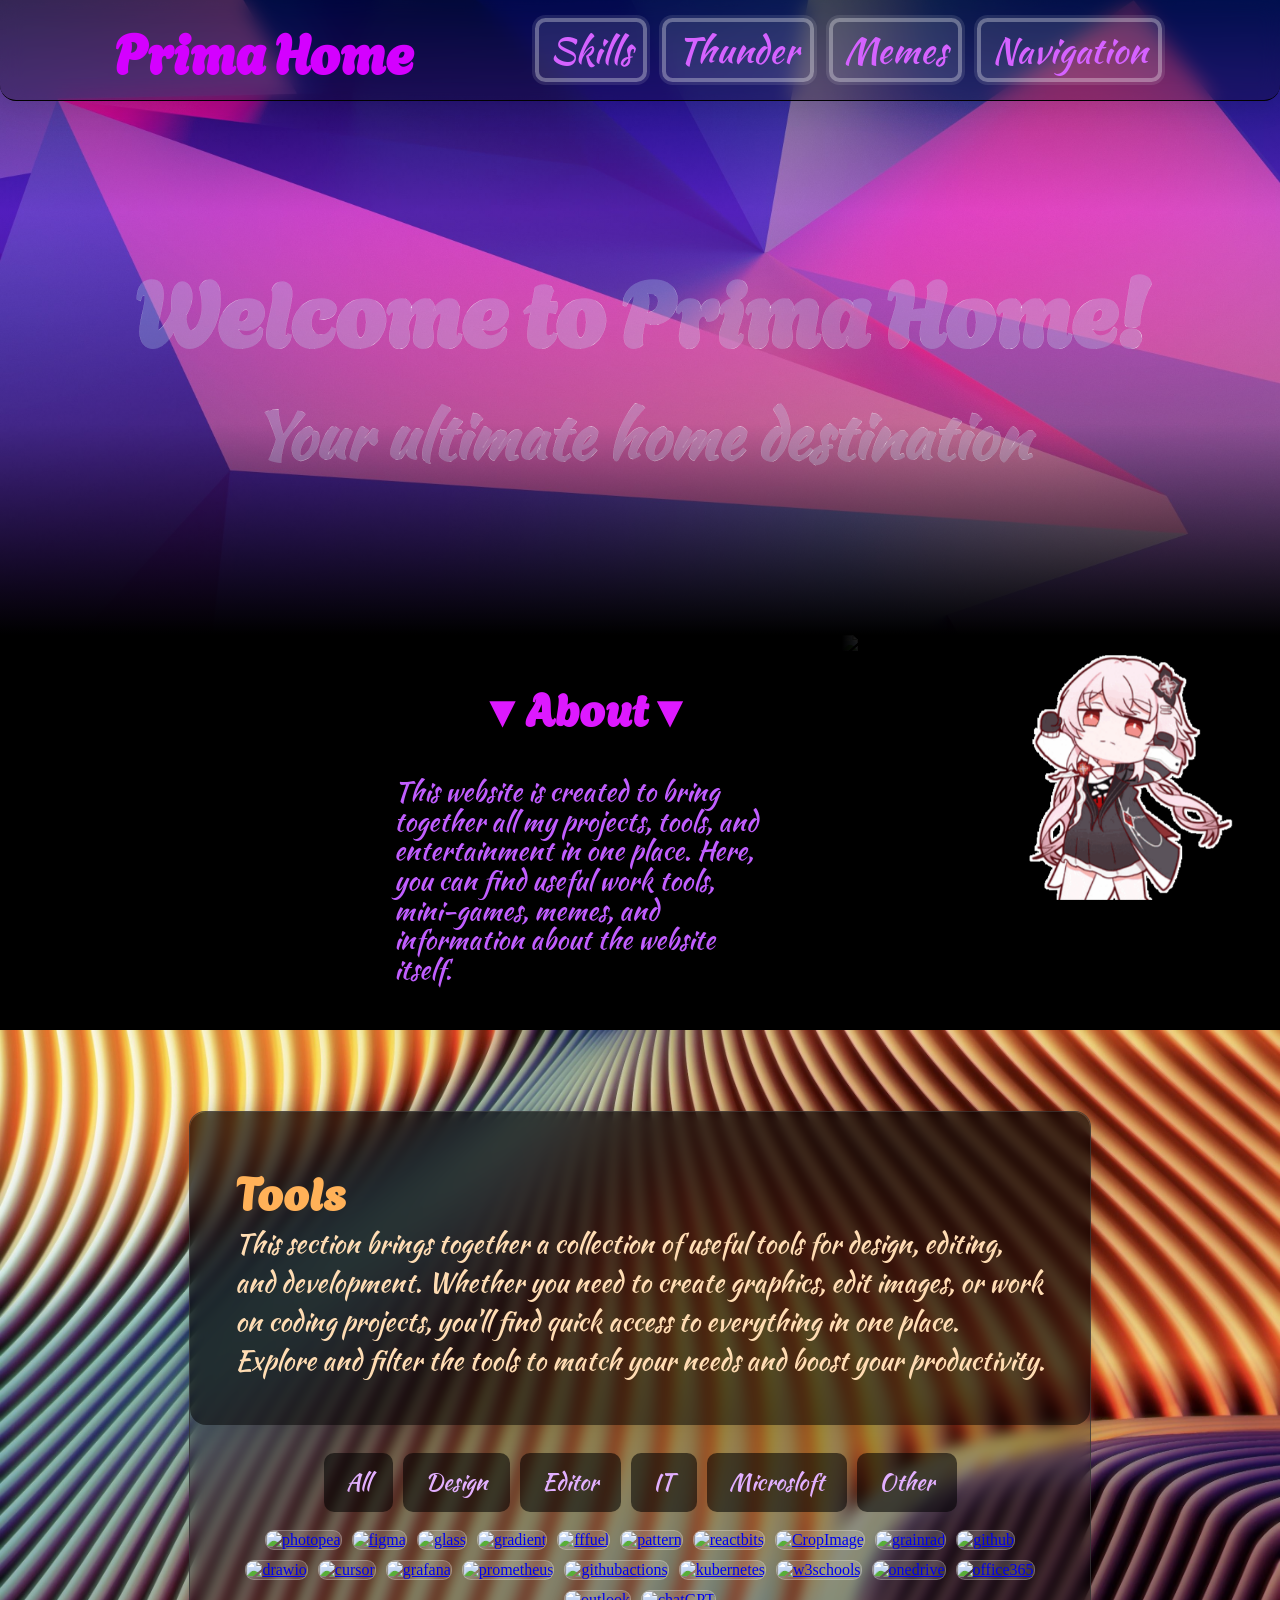
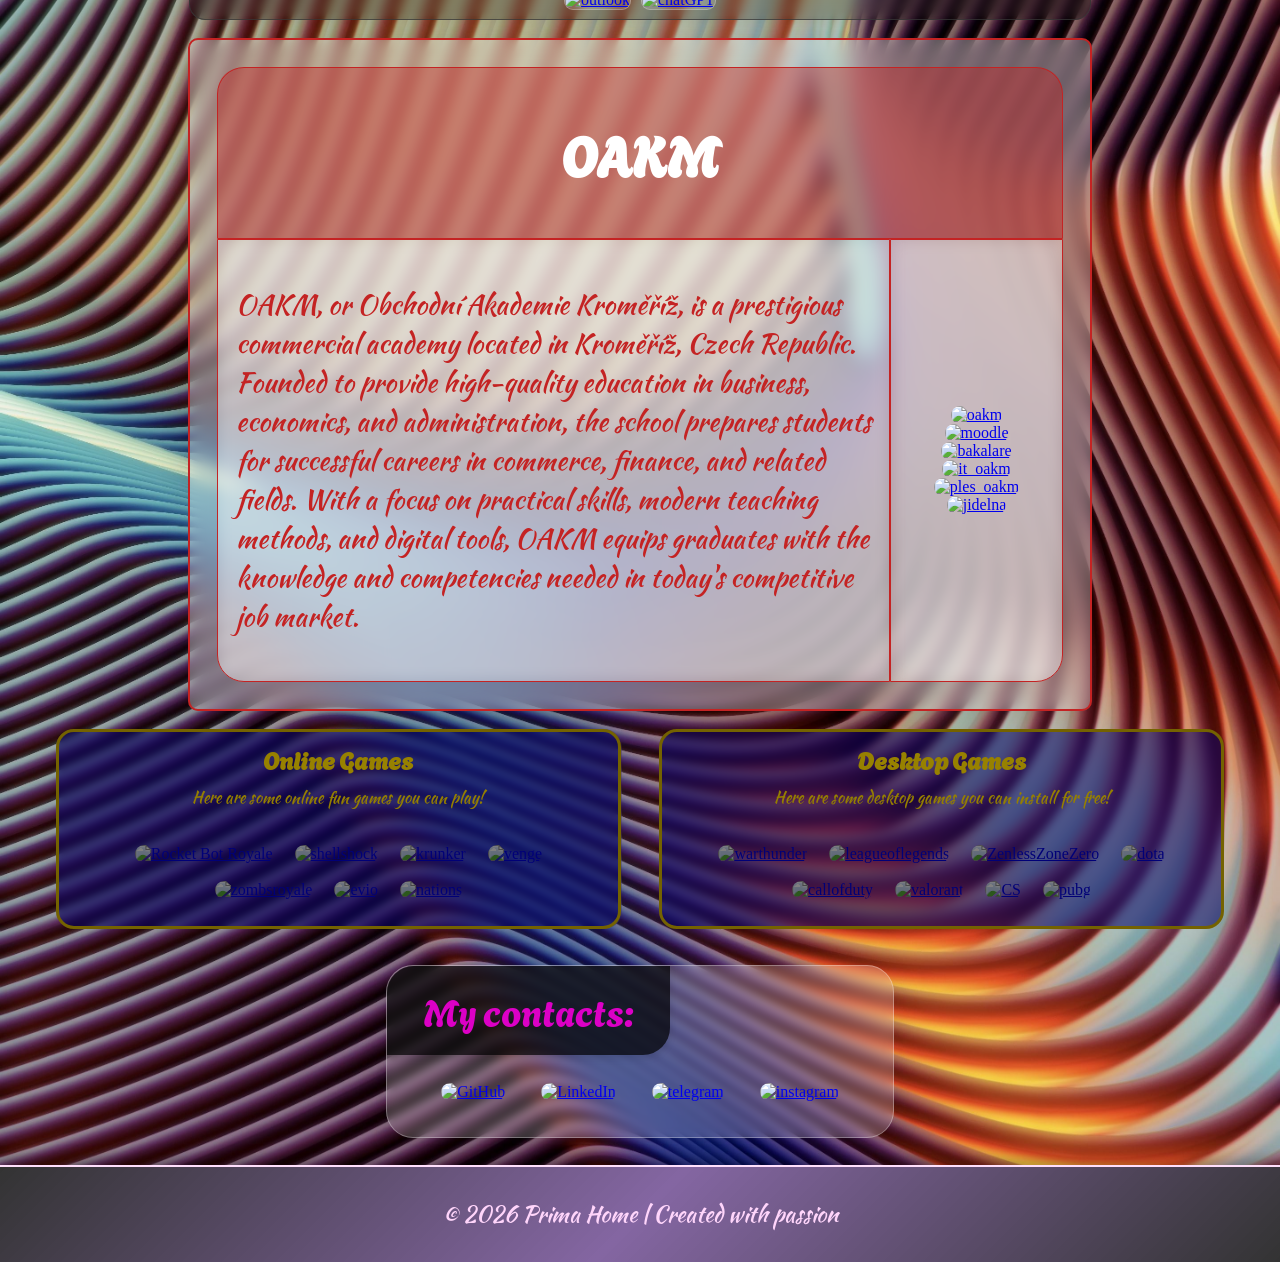
==== commit 3a3424c1: "update3,2" ====
--- a/index.html
+++ b/index.html
@@ -206,6 +206,7 @@
     <footer>
         <p>© 2026 Prima Home | Created with passion</p>
     </footer>
-</div>
+
+    <img src="obrazky/animeGIF.gif" alt="animeGIF" id="animeGIF">
 </body>
 </html>
--- a/home.css
+++ b/home.css
@@ -924,6 +924,16 @@
     backdrop-filter: blur(10px);
 }
 
+#animeGIF {
+    position: fixed;
+    bottom: 0;
+    right: 4vh;
+    width: 30vh;
+    height: auto;
+    z-index: 1000;
+    transition: transform 0.3s ease;
+}
+
 @media (max-width: 768px) {
     .ohraniceniAbout img {
         display: none;
@@ -941,4 +951,8 @@
     .half h2 {
         margin-right: 0;
     }
-}
+    #animeGIF {
+        width: 20vh;
+        right: 2vh;
+    }
+}
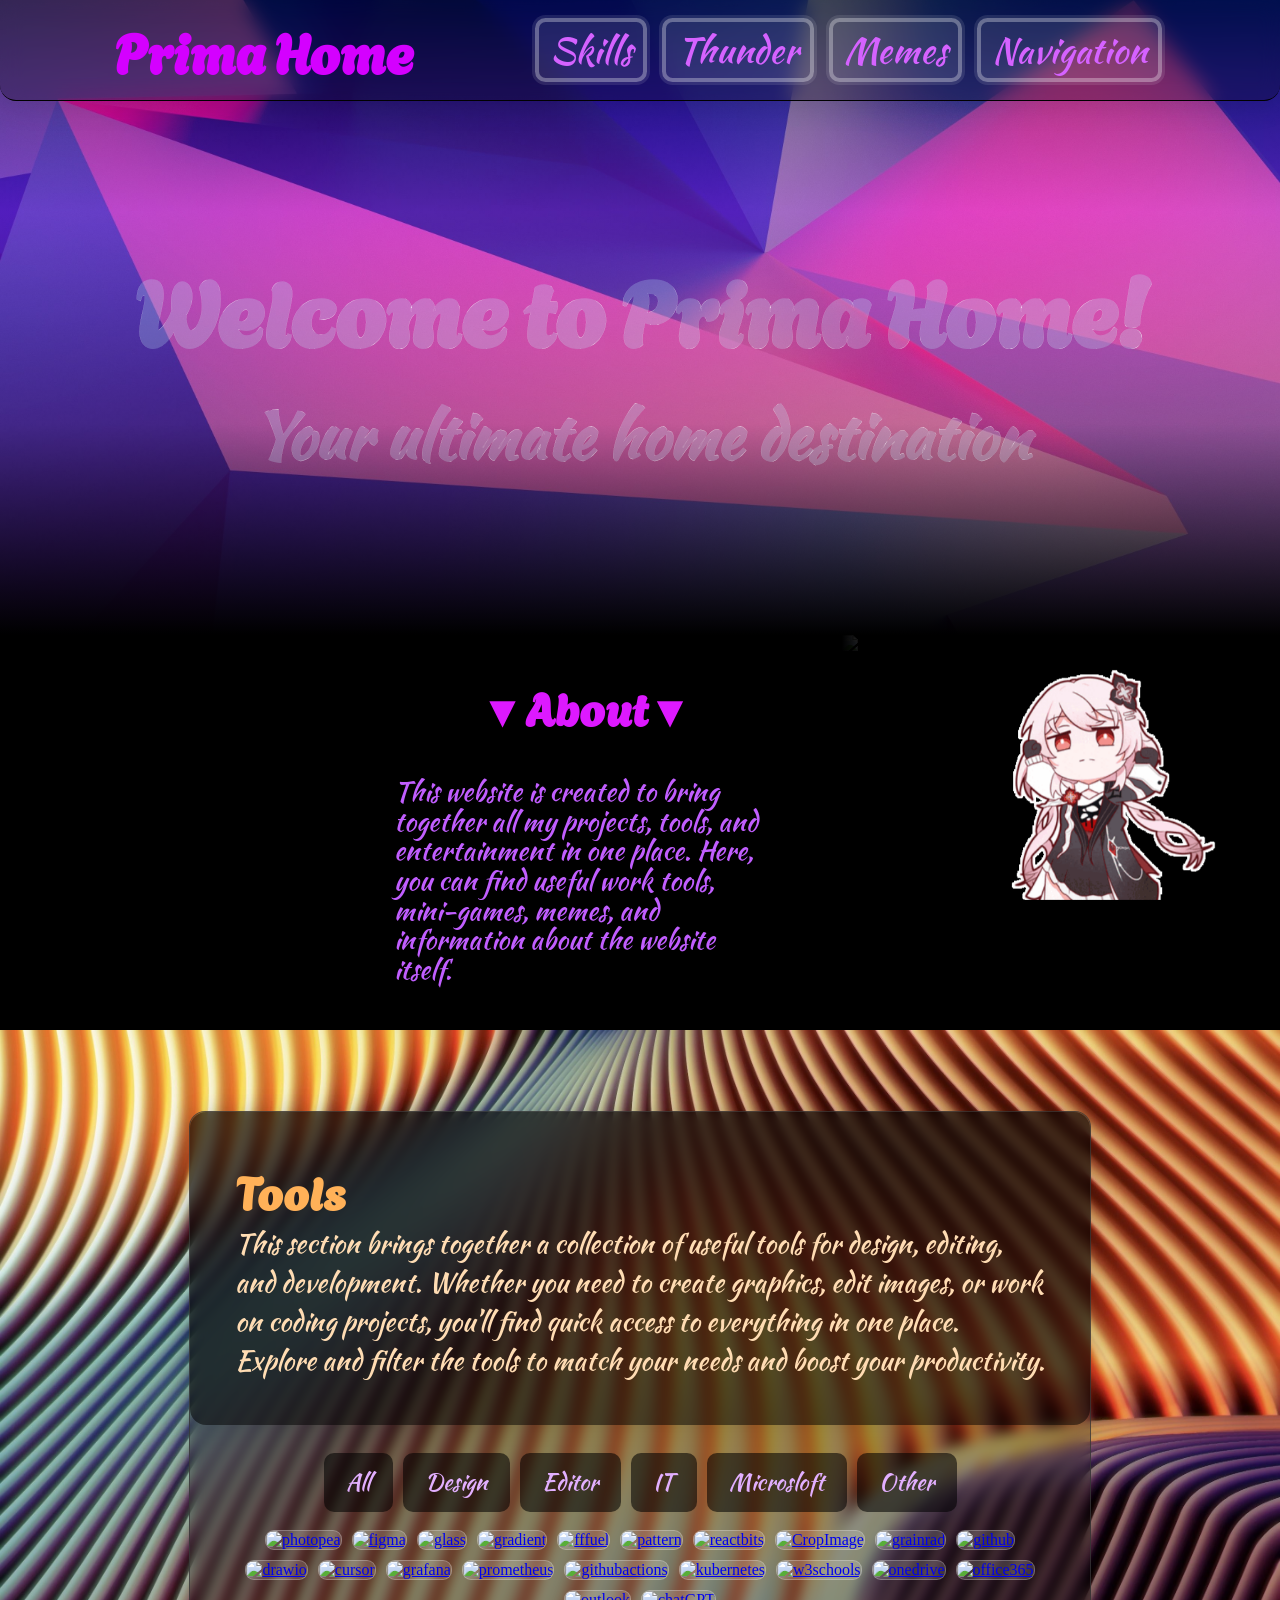
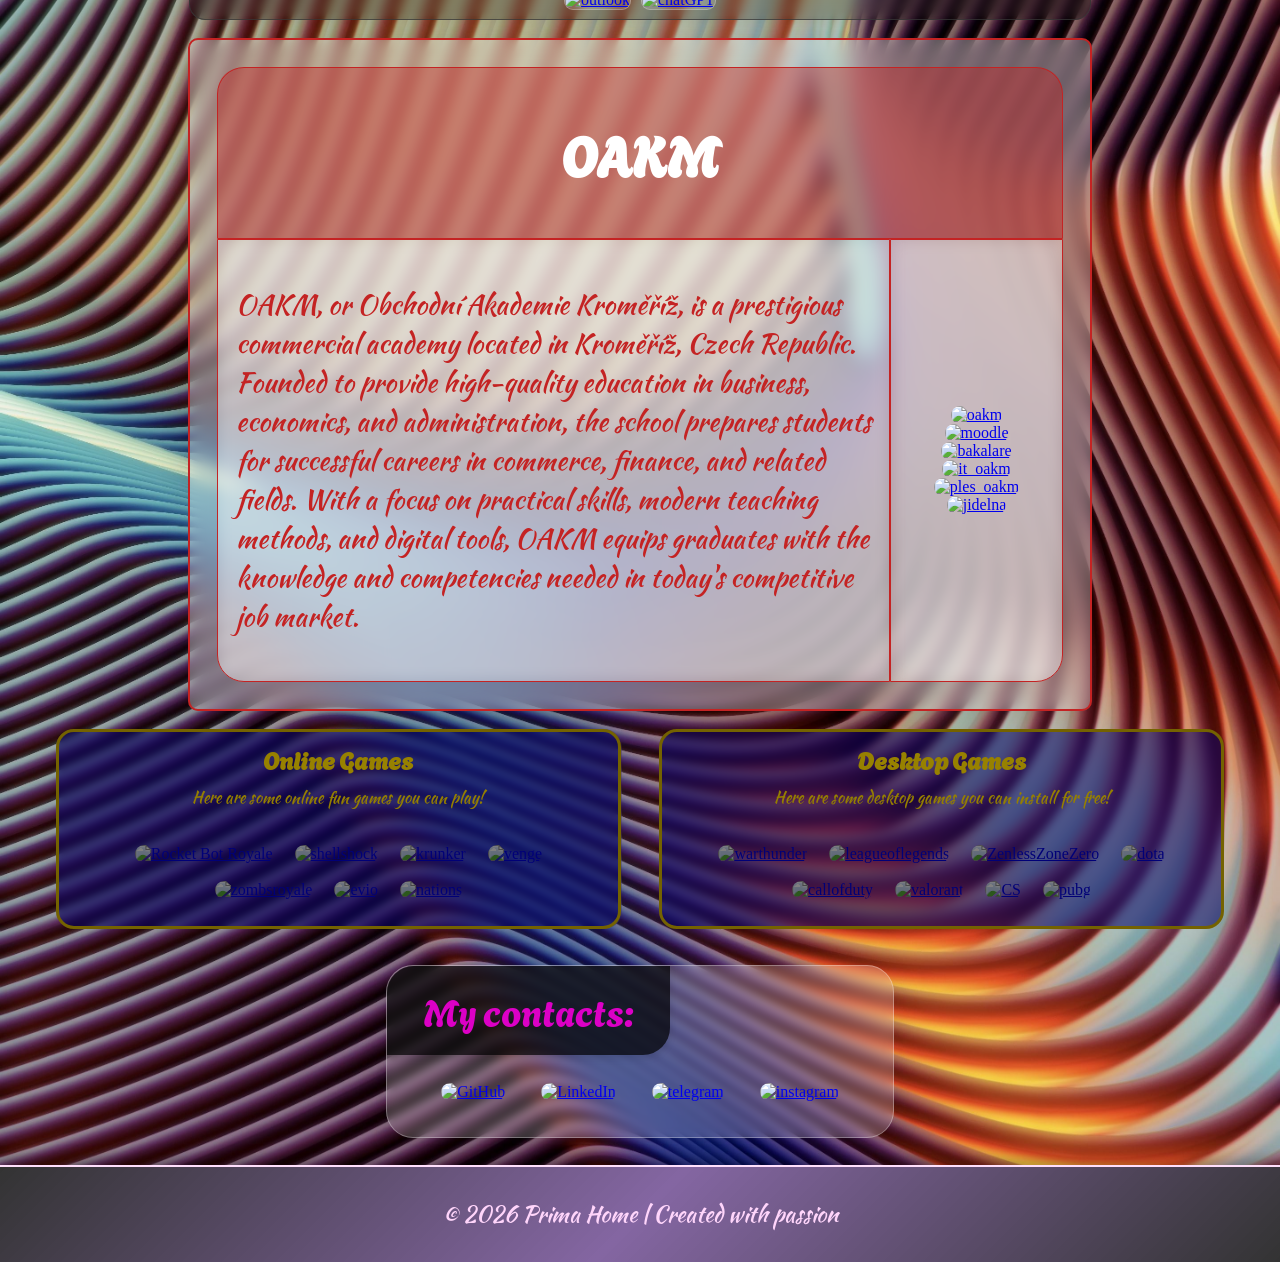
==== commit de8129df: "Merge branch 'main' of https://github.com/yaroslav146/prima_home" ====
--- a/index.html
+++ b/index.html
@@ -101,7 +101,7 @@
                     <a href="https://grainrad.com/" class="tool editor" data-tooltip="Grainrad"><img src="https://pbs.twimg.com/profile_images/2014183667094913024/1aWndtmS_400x400.jpg" alt="grainrad" class="tool editor"></a>
 
 
-                    <a href="https://github.com/" class="tool IT" data-tooltip="GitHub"><img src="https://upload.wikimedia.org/wikipedia/commons/thumb/a/ae/Github-desktop-logo-symbol.svg/1200px-Github-desktop-logo-symbol.svg.png" alt="github" class="tool IT"></a>
+                    <a href="https://github.com/" class="tool IT" data-tooltip="GitHub"><img src="https://upload.wikimedia.org/wikipedia/commons/thumb/a/ae/Github-desktop-logo-symbol.svg/250px-Github-desktop-logo-symbol.svg.png" alt="github" class="tool IT"></a>
                     <a href="https://app.diagrams.net/" class="tool IT" data-tooltip="Diagrams.net"><img src="https://upload.wikimedia.org/wikipedia/commons/thumb/3/3e/Diagrams.net_Logo.svg/960px-Diagrams.net_Logo.svg.png" alt="drawio" class="tool IT"></a>
                     <a href="https://cursor.com/" class="tool IT" data-tooltip="Cursor"><img src="https://paulstamatiou.com/gear/cursor-app-icon.png" alt="cursor" class="tool IT"></a>
                     <a href="https://grafana.com/" class="tool IT" data-tooltip="Grafana"><img src="https://encrypted-tbn0.gstatic.com/images?q=tbn:ANd9GcTUF-muR9xjLAGhW8rtSHctBtCkQAfAbIIV-w&s" alt="grafana" class="tool IT"></a>
@@ -190,7 +190,7 @@
             <div class="ohraniceniContact">
             <div class="contactsOdkaz">
                     <a href="https://github.com/yaroslav146" data-tooltip="GitHub">
-                        <img src="https://upload.wikimedia.org/wikipedia/commons/thumb/a/ae/Github-desktop-logo-symbol.svg/1200px-Github-desktop-logo-symbol.svg.png" alt="GitHub">
+                        <img src="https://upload.wikimedia.org/wikipedia/commons/thumb/a/ae/Github-desktop-logo-symbol.svg/250px-Github-desktop-logo-symbol.svg.png" alt="GitHub">
                     </a>
                     <a href="https://cz.linkedin.com/in/yaroslav-lovkin-313859389" data-tooltip="LinkedIn" id="linkedin">
                         <img src="https://upload.wikimedia.org/wikipedia/commons/thumb/8/81/LinkedIn_icon.svg/3840px-LinkedIn_icon.svg.png" alt="LinkedIn">
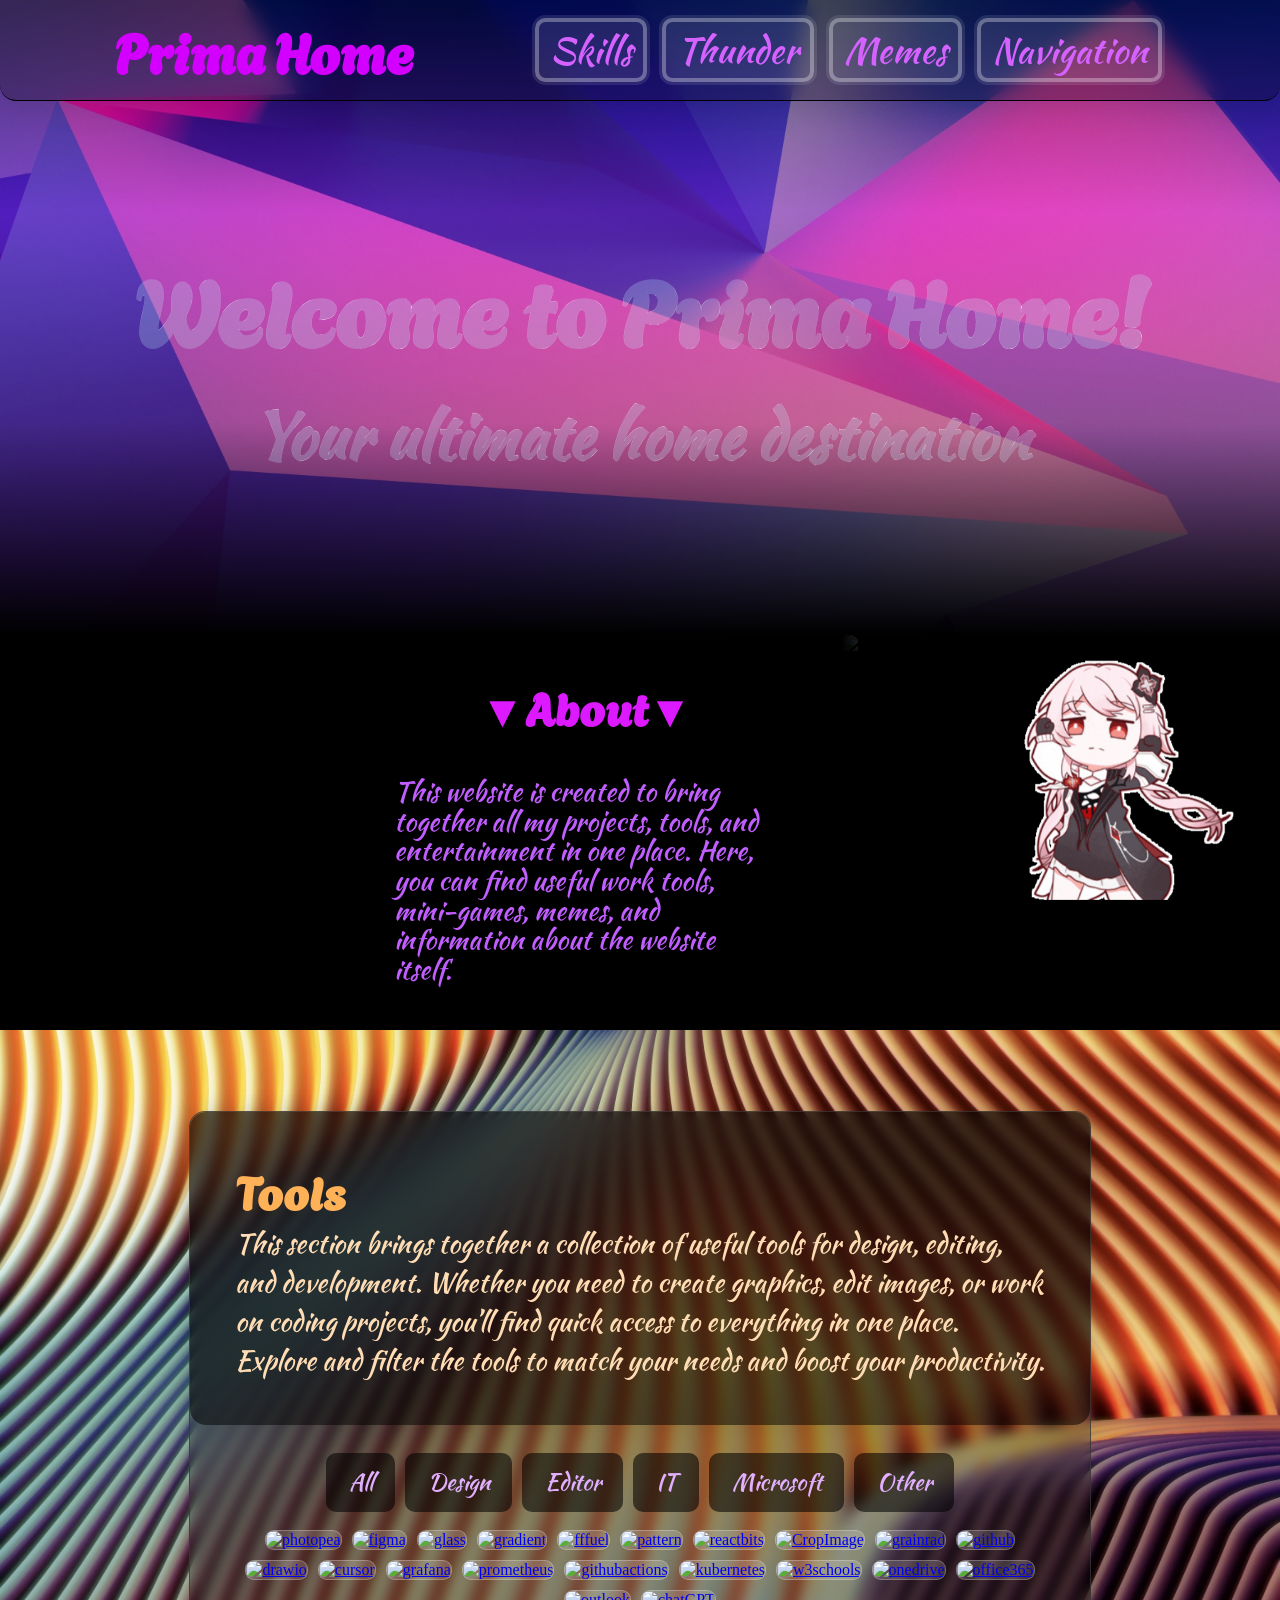
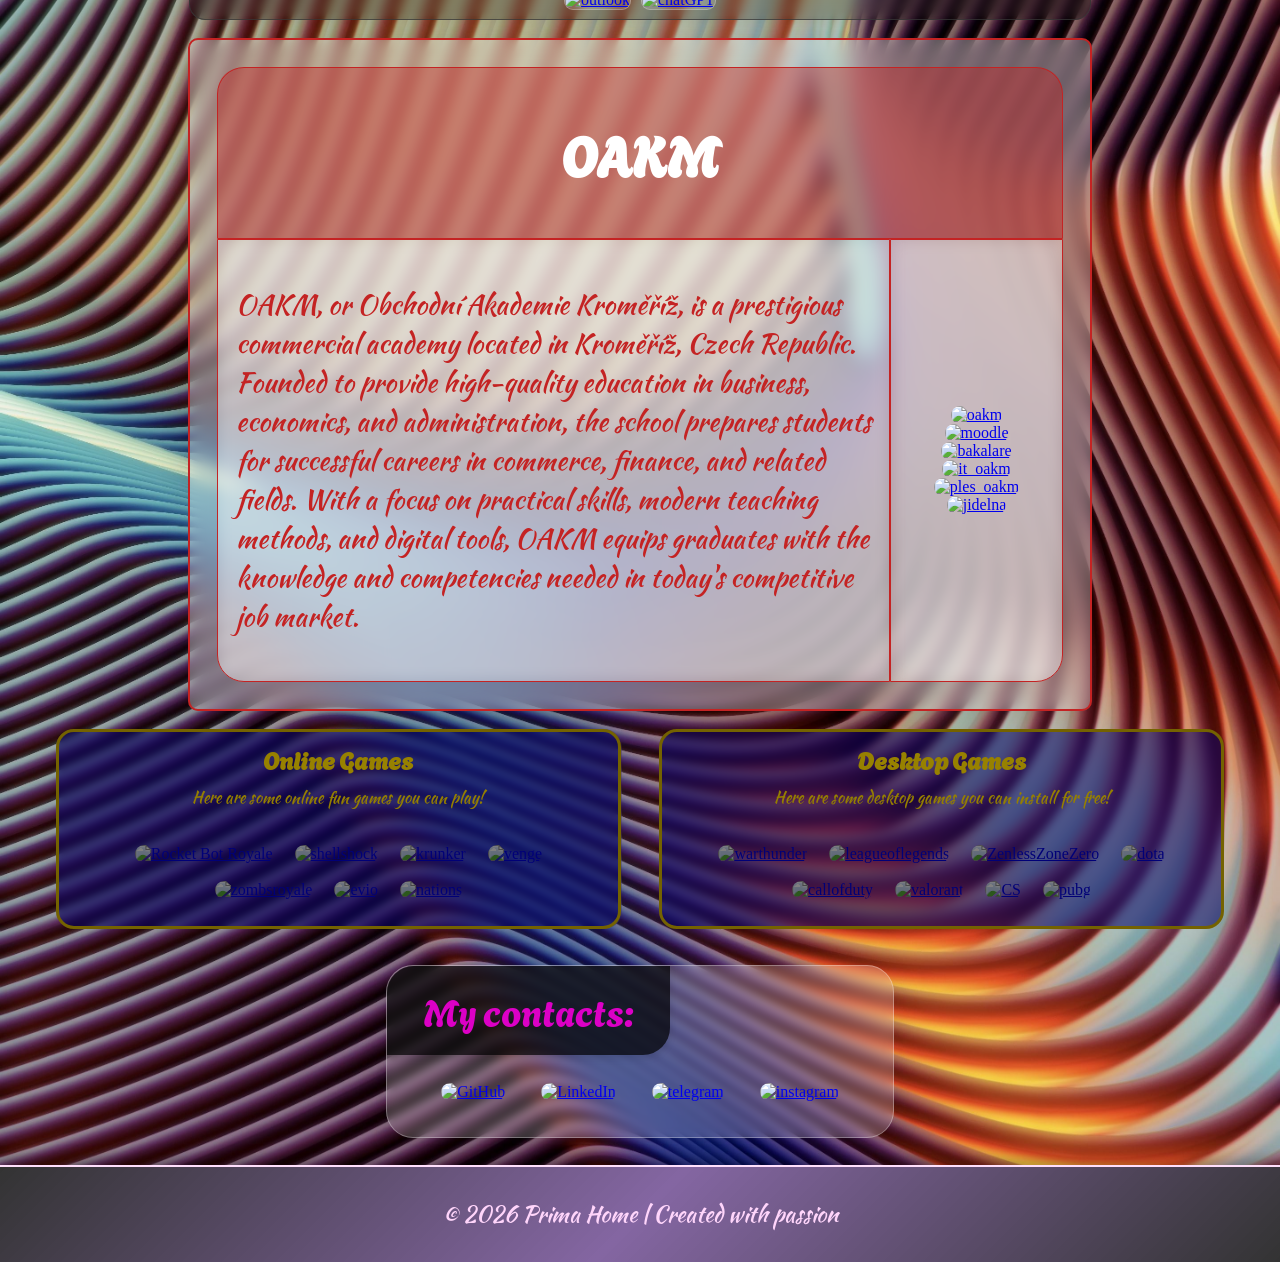
==== commit 1bac9298: "update3,5" ====
--- a/index.html
+++ b/index.html
@@ -81,7 +81,7 @@
                     <button onclick="filterTools('design')">Design</button>
                     <button onclick="filterTools('editor')">Editor</button>
                     <button onclick="filterTools('IT')">IT</button>
-                    <button onclick="filterTools('microsoft')">Microsloft</button>
+                    <button onclick="filterTools('microsoft')">Microsoft</button>
                     <button onclick="filterTools('other')">Other</button>
 
                 </div>
--- a/home.css
+++ b/home.css
@@ -777,9 +777,8 @@
 #games a img:hover {
     animation: shake 0.4s infinite linear;
     filter: brightness(1); 
-    box-shadow: 0 0 20px 5px rgba(255, 213, 0, 0.758);
-
-    background: radial-gradient(circle,rgba(63, 94, 251, 0) 20%, rgba(255, 226, 79, 0.758) 90%);
+
+    filter: drop-shadow(0 0 2vh rgb(255, 238, 0));
 }
 #games a {
     position: relative;
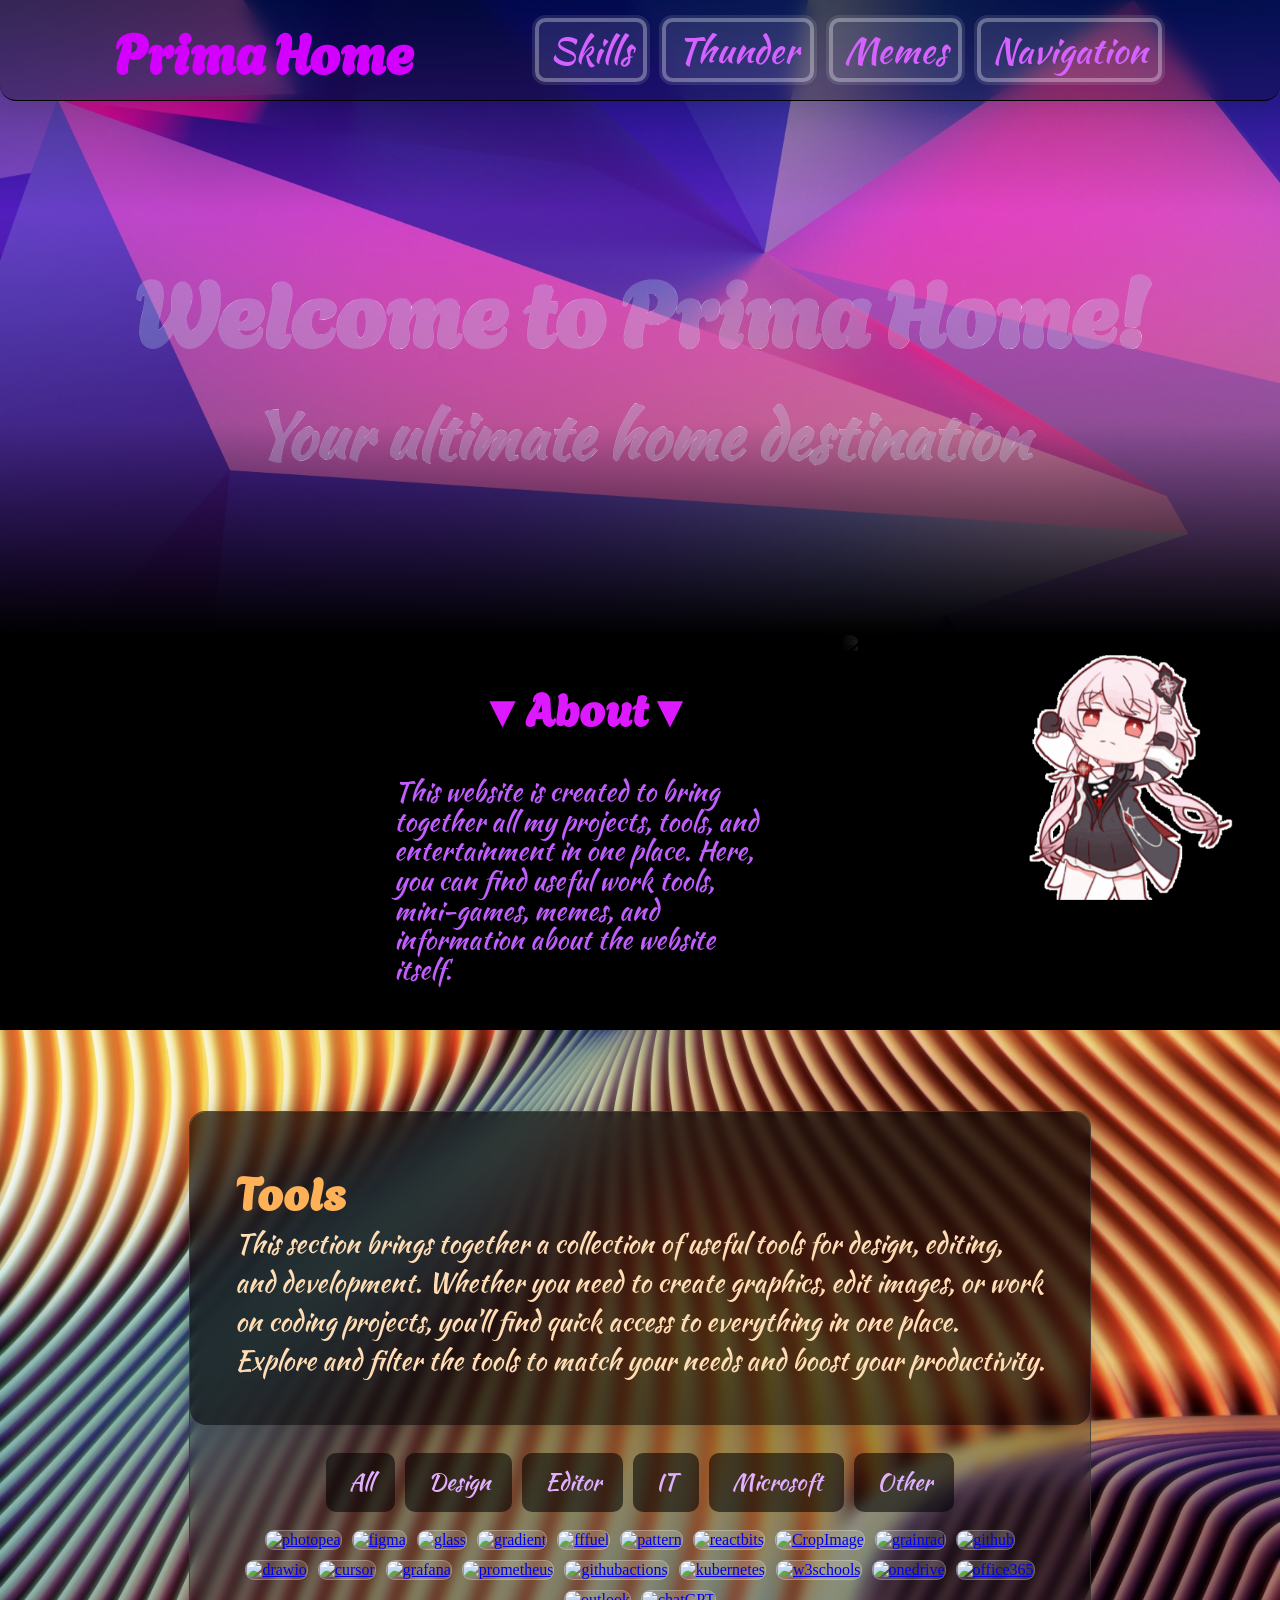
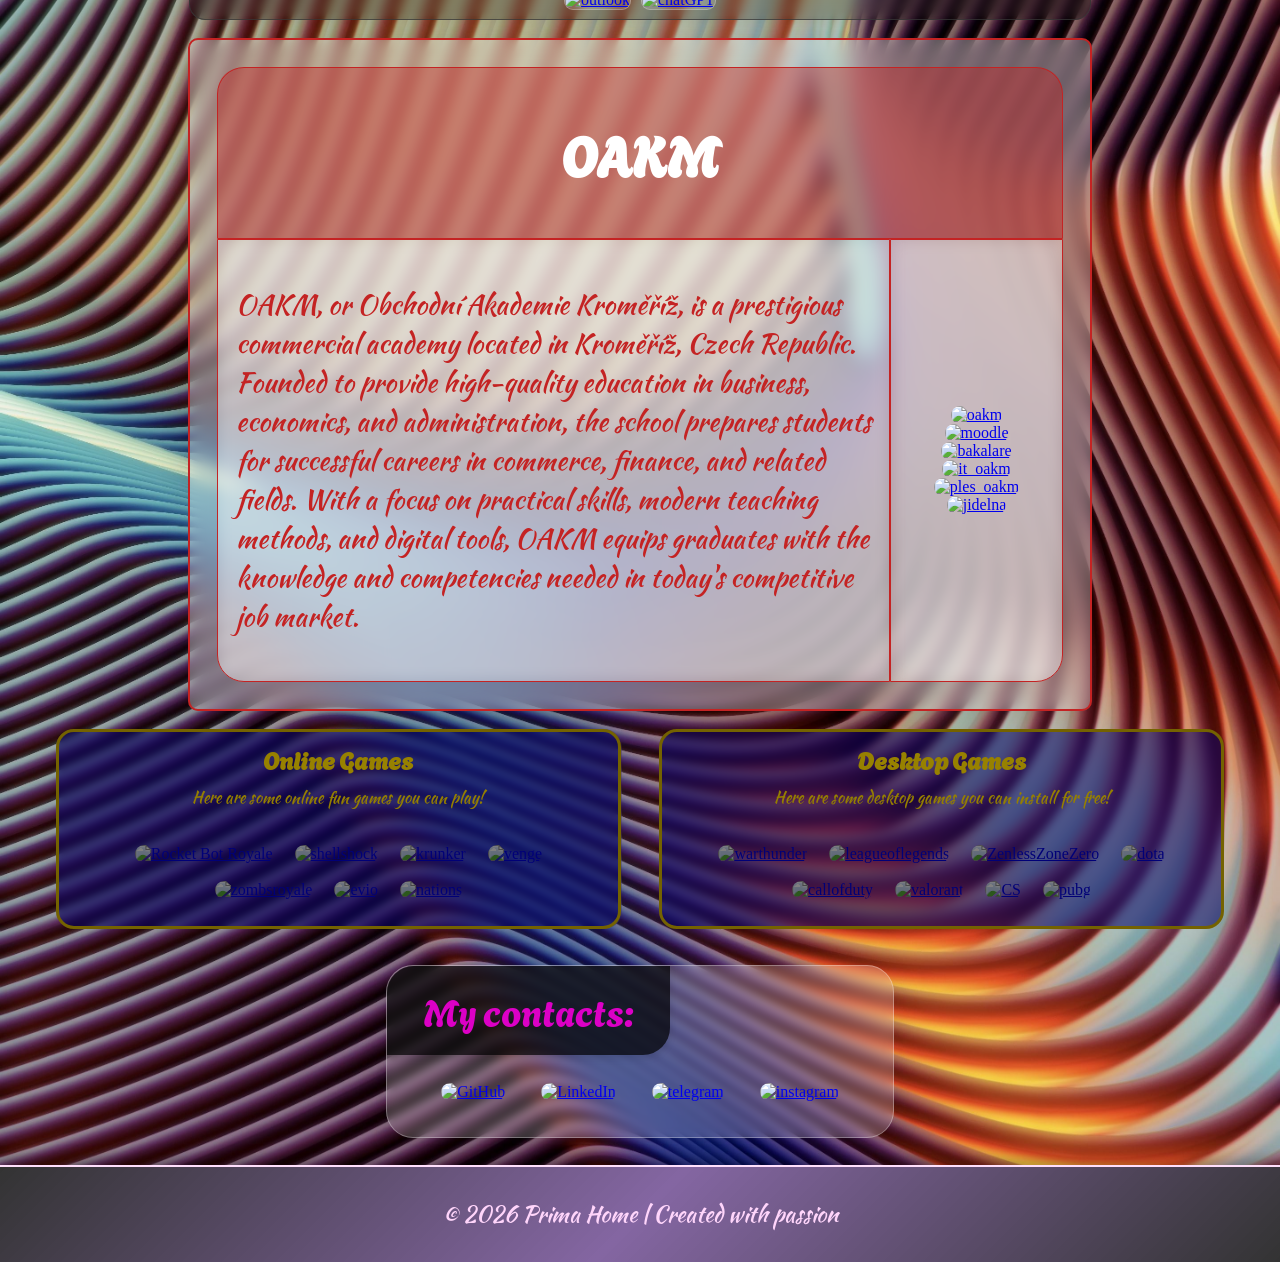
==== commit 94c891f2: "update3,5" ====
--- a/index.html
+++ b/index.html
@@ -6,54 +6,46 @@
     <title>Prima Home</title>
     <link rel="stylesheet" href="home.css">
     <script src="script.js" defer></script>
+    <script src="gif.js" defer></script>
     <link rel="icon" href="obrazky/favicon.ico" />
 
     <link rel="preconnect" href="https://fonts.googleapis.com">
     <link rel="preconnect" href="https://fonts.gstatic.com" crossorigin>
     <link href="https://fonts.googleapis.com/css2?family=Agbalumo&family=DynaPuff:wght@400..700&family=Grandstander:ital,wght@0,100..900;1,100..900&family=Kaushan+Script&family=Poppins:ital,wght@0,100;0,200;0,300;0,400;0,500;0,600;0,700;0,800;0,900;1,100;1,200;1,300;1,400;1,500;1,600;1,700;1,800;1,900&family=Roboto:ital,wght@0,100..900;1,100..900&display=swap" rel="stylesheet">
-
 </head>
 <body>
     <header>
         <div class="navigace">
             <div class="ohraniceni">
-            <div class="logo">
-                
-                <h1>Prima Home</h1>
-            </div>
-            
-
-            
-            <div class="otherPage">
-                <a href="skills.html">Skills</a>
-                <a href="thunder.html">Thunder</a>
-                <a href="memes.html">Memes</a>
-
-                <div class="onPage">
-                <ul>
-                    <li class="dropdown">
-                        <a href="#">Navigation</a>
-                        <ul class="dropdown-content">
-                            <li><a href="#about">About</a></li>
-                            <li><a href="#tools">Tools</a></li>
-                            <li><a href="#oakm">OAKM</a></li>
-                            <li><a href="#games">Games</a></li>
-                            <li><a href="#contact">Contact</a></li>
+                <div class="logo">
+                    <h1>Prima Home</h1>
+                </div>
+                <div class="otherPage">
+                    <a href="skills.html">Skills</a>
+                    <a href="thunder.html">Thunder</a>
+                    <a href="memes.html">Memes</a>
+                    <div class="onPage">
+                        <ul>
+                            <li class="dropdown">
+                                <a href="#">Navigation</a>
+                                <ul class="dropdown-content">
+                                    <li><a href="#about">About</a></li>
+                                    <li><a href="#tools">Tools</a></li>
+                                    <li><a href="#oakm">OAKM</a></li>
+                                    <li><a href="#games">Games</a></li>
+                                    <li><a href="#contact">Contact</a></li>
+                                </ul>
+                            </li>
                         </ul>
-                    </li>
-                </ul>
+                    </div>
                 </div>
             </div>
-
-            </div>
-            
         </div>
         <div class="welcome">
             <h1>Welcome to Prima Home!</h1>
             <p><b>Your ultimate home destination</b></p>
         </div>
     </header>
-
 
     <section>
         <div id="about">
@@ -63,150 +55,127 @@
                         <h2>▼About▼</h2>
                         <p>This website is created to bring together all my projects, tools, and entertainment in one place. Here, you can find useful work tools, mini-games, memes, and information about the website itself.</p>
                     </div>
-
                     <div class="aboutObdelnik"> </div>
                 </div>
                 <img src="https://static.wikia.nocookie.net/1a70c5c3-dc5a-42da-b0c2-fcd1f247927c/scale-to-width/755" alt="gem">
             </div>
         </div>
         <div class="pozadi">
-                <div id="tools">
-            <div class="toolsKarticka">
-                <div class="toolsText">
-                    <h2>Tools</h2>
-                    <p>This section brings together a collection of useful tools for design, editing, and development. Whether you need to create graphics, edit images, or work on coding projects, you’ll find quick access to everything in one place. Explore and filter the tools to match your needs and boost your productivity.</p>
-                </div>
-                <div class="toolsPanel">
-                    <button onclick="filterTools('all')">All</button>
-                    <button onclick="filterTools('design')">Design</button>
-                    <button onclick="filterTools('editor')">Editor</button>
-                    <button onclick="filterTools('IT')">IT</button>
-                    <button onclick="filterTools('microsoft')">Microsoft</button>
-                    <button onclick="filterTools('other')">Other</button>
-
-                </div>
-
-                <div class="toolsOdkaz">
-                    <a href="https://www.photopea.com/" class="tool design" data-tooltip="Photopea"><img src="https://cdn-1.webcatalog.io/catalog/photopea/photopea-icon-filled-256.png?v=1714775448924" alt="photopea" class="tool design"></a>
-                    <a href="https://www.figma.com/" class="tool design" data-tooltip="Figma"><img src="https://cdn.sanity.io/images/599r6htc/regionalized/46a76c802176eb17b04e12108de7e7e0f3736dc6-1024x1024.png" alt="figma" class="tool design"></a>
-                    <a href="https://css.glass/" class="tool design" data-tooltip="CSS Glass"><img src="https://www.wont4getyounotes.com/wp-content/uploads/2025/06/img_4325-1-1024x692.png" alt="glass" class="tool design"></a>
-                    <a href="https://cssgradient.io/" class="tool design" data-tooltip="CSS Gradient"><img src="https://blankimage.net/samples/gradient/1-gradient-image.png" alt="gradient" class="tool design"></a>
-                    <a href="https://www.fffuel.co/" class="tool design" data-tooltip="FFFUEL"><img src="https://cdn-1.webcatalog.io/catalog/fffuel/fffuel-icon-filled-256.png?v=1733302938085" alt="fffuel" class="tool design"></a>
-                    <a href="https://pattern.monster/" class="tool design" data-tooltip="Pattern Monster"><img src="https://resourcesfordesigner.com/wp-content/uploads/2022/07/pattern-monster-400x300.jpg.webp" alt="pattern" class="tool design"></a>
-                    <a href="https://reactbits.dev/get-started/installation" class="tool design" data-tooltip="React Bits"><img src="https://collections.designzig.com/_astro/reactbits.AoiZCKrp_15TSTK.webp" alt="reactbits" class="tool design"></a>
-
-
-
-                    <a href="https://www.iloveimg.com/crop-image" class="tool editor" data-tooltip="iLoveImg"><img src="https://www.iloveimg.com/img/iloveimg.svg" alt="CropImage" class="tool editor"></a>
-                    <a href="https://grainrad.com/" class="tool editor" data-tooltip="Grainrad"><img src="https://pbs.twimg.com/profile_images/2014183667094913024/1aWndtmS_400x400.jpg" alt="grainrad" class="tool editor"></a>
-
-
-                    <a href="https://github.com/" class="tool IT" data-tooltip="GitHub"><img src="https://upload.wikimedia.org/wikipedia/commons/thumb/a/ae/Github-desktop-logo-symbol.svg/250px-Github-desktop-logo-symbol.svg.png" alt="github" class="tool IT"></a>
-                    <a href="https://app.diagrams.net/" class="tool IT" data-tooltip="Diagrams.net"><img src="https://upload.wikimedia.org/wikipedia/commons/thumb/3/3e/Diagrams.net_Logo.svg/960px-Diagrams.net_Logo.svg.png" alt="drawio" class="tool IT"></a>
-                    <a href="https://cursor.com/" class="tool IT" data-tooltip="Cursor"><img src="https://paulstamatiou.com/gear/cursor-app-icon.png" alt="cursor" class="tool IT"></a>
-                    <a href="https://grafana.com/" class="tool IT" data-tooltip="Grafana"><img src="https://encrypted-tbn0.gstatic.com/images?q=tbn:ANd9GcTUF-muR9xjLAGhW8rtSHctBtCkQAfAbIIV-w&s" alt="grafana" class="tool IT"></a>
-                    <a href="https://prometheus.io/" class="tool IT" data-tooltip="Prometheus"><img src="https://prometheus.io/twitter-image.png?b370f6418ef38b42" alt="prometheus" class="tool IT"></a>
-                    <a href="https://github.com/features/actions" class="tool IT" data-tooltip="GitHub Actions"><img src="https://avatars.githubusercontent.com/u/54465427?v=4" alt="githubactions" class="tool IT"></a>
-                    <a href="https://kubernetes.io/" class="tool IT" data-tooltip="Kubernetes"><img src="https://upload.wikimedia.org/wikipedia/commons/thumb/3/39/Kubernetes_logo_without_workmark.svg/3840px-Kubernetes_logo_without_workmark.svg.png" alt="kubernetes" class="tool IT"></a>
-                    <a href="https://www.w3schools.com/" class="tool IT" data-tooltip="W3Schools"><img src="https://media.licdn.com/dms/image/v2/D4D0BAQG0bGi7bIhFpg/company-logo_200_200/company-logo_200_200/0/1730289270835/w3schools_academy_logo?e=2147483647&v=beta&t=4szA3r7P52L6vnWSsZI_SbOhT3e8ZYXM0w2-qBZOKuM" alt="w3schools" class="tool IT"></a>
-
-
-                    <a href="https://oakm-my.sharepoint.com/" class="tool microsoft" data-tooltip="OneDrive"><img src="https://res.public.onecdn.static.microsoft/owamail/hashed-v1/resources/images/onedrive_24x-hash-e0d279de.m.svg" alt="onedrive" class="tool microsoft"></a>
-                    <a href="https://office.com/" class="tool microsoft" data-tooltip="Office 365"><img src="https://res.public.onecdn.static.microsoft/midgard/versionless/officestartresources/copilot_20_light_and_dark.svg" alt="office365" class="tool microsoft"></a>
-                    <a href="https://outlook.office.com/mail/" class="tool microsoft" data-tooltip="Onedrive"><img src="https://res.cdn.office.net/midgard/versionless/fluentui-resources/1.1.6/assets/brand-icons/product/svg/outlook_24x1.svg" alt="outlook" class="tool microsoft"></a>
-
-
-                    <a href="https://chatgpt.com/" class="tool other" data-tooltip="ChatGPT"><img src="https://upload.wikimedia.org/wikipedia/commons/thumb/e/ef/ChatGPT-Logo.svg/250px-ChatGPT-Logo.svg.png" alt="chatGPT" class="tool other"></a>
-
-
-                </div>
-                
-            </div>
-            
-
-        </div>
-        <div id="oakm">
-            <div class="oakm_obsah">
-                <div class="top">
-                    <h2>OAKM</h2>
-                </div>
-                <div class="oakm_bottom">
-                    <div class="left">
-                    <p>OAKM, or Obchodní Akademie Kroměříž, is a prestigious commercial academy located in Kroměříž, Czech Republic. Founded to provide high-quality education in business, economics, and administration, the school prepares students for successful careers in commerce, finance, and related fields. With a focus on practical skills, modern teaching methods, and digital tools, OAKM equips graduates with the knowledge and competencies needed in today's competitive job market.</p>
-                </div>
-                <div class="right">
-                    <a href="https://www.oakm.cz/" data-tooltip="OAKM Official Website"><img src="https://encrypted-tbn0.gstatic.com/images?q=tbn:ANd9GcTL6fU1m3JvzQghSTEjS3ICO-RZCeIFvz7BTw&s" alt="oakm"></a>
-                    <a href="https://www.oakm.cz/moodle/" data-tooltip="Moodle Learning Platform"><img src="https://images.icon-icons.com/2415/PNG/512/moodle_original_logo_icon_146420.png" alt="moodle"></a>
-                    <a href="https://bakaweb.oakm.cz/" data-tooltip="Bakalaři School System"><img src="https://www.bakalari.cz/images/logos/bakalari-nova-tvar-02.png" alt="bakalare"></a>
-                    <a href="https://it.oakm.cz/" data-tooltip="IT Department"><img src="https://it.oakm.cz/wp-content/uploads/2022/01/mb.png" alt="it_oakm"></a>
-                    <a href="https://ples.oakm.cz/" data-tooltip="OAKM Ball"><img src="https://lh4.googleusercontent.com/proxy/-QHWMZ3OADRfILxCgp9YCnu7V-hVGpoV1g3JXLEyqtz1DEEw2GlFUmHukYvHJYNonZdpqPmo2V0TLoKZZ8sU_wUhZP7omkaIFQvrUW3Zxg" alt="ples_oakm"></a>
-                    <a href="https://icanteen.oakm.cz/faces/login.jsp" data-tooltip="OAKM Canteen"><img src="https://www.zsostrcilova.cz/image.php?oid=13055074" alt="jidelna"></a>
-                </div>
+            <div id="tools">
+                <div class="toolsKarticka">
+                    <div class="toolsText">
+                        <h2>Tools</h2>
+                        <p>This section brings together a collection of useful tools for design, editing, and development. Whether you need to create graphics, edit images, or work on coding projects, you’ll find quick access to everything in one place. Explore and filter the tools to match your needs and boost your productivity.</p>
+                    </div>
+                    <div class="toolsPanel">
+                        <button onclick="filterTools('all')">All</button>
+                        <button onclick="filterTools('design')">Design</button>
+                        <button onclick="filterTools('editor')">Editor</button>
+                        <button onclick="filterTools('IT')">IT</button>
+                        <button onclick="filterTools('microsoft')">Microsoft</button>
+                        <button onclick="filterTools('other')">Other</button>
+                    </div>
+                    <div class="toolsOdkaz">
+                        <a href="https://www.photopea.com/" class="tool design" data-tooltip="Photopea"><img src="https://cdn-1.webcatalog.io/catalog/photopea/photopea-icon-filled-256.png?v=1714775448924" alt="photopea" class="tool design"></a>
+                        <a href="https://www.figma.com/" class="tool design" data-tooltip="Figma"><img src="https://cdn.sanity.io/images/599r6htc/regionalized/46a76c802176eb17b04e12108de7e7e0f3736dc6-1024x1024.png" alt="figma" class="tool design"></a>
+                        <a href="https://css.glass/" class="tool design" data-tooltip="CSS Glass"><img src="https://www.wont4getyounotes.com/wp-content/uploads/2025/06/img_4325-1-1024x692.png" alt="glass" class="tool design"></a>
+                        <a href="https://cssgradient.io/" class="tool design" data-tooltip="CSS Gradient"><img src="https://blankimage.net/samples/gradient/1-gradient-image.png" alt="gradient" class="tool design"></a>
+                        <a href="https://www.fffuel.co/" class="tool design" data-tooltip="FFFUEL"><img src="https://cdn-1.webcatalog.io/catalog/fffuel/fffuel-icon-filled-256.png?v=1733302938085" alt="fffuel" class="tool design"></a>
+                        <a href="https://pattern.monster/" class="tool design" data-tooltip="Pattern Monster"><img src="https://resourcesfordesigner.com/wp-content/uploads/2022/07/pattern-monster-400x300.jpg.webp" alt="pattern" class="tool design"></a>
+                        <a href="https://reactbits.dev/get-started/installation" class="tool design" data-tooltip="React Bits"><img src="https://collections.designzig.com/_astro/reactbits.AoiZCKrp_15TSTK.webp" alt="reactbits" class="tool design"></a>
+                        <a href="https://www.iloveimg.com/crop-image" class="tool editor" data-tooltip="iLoveImg"><img src="https://www.iloveimg.com/img/iloveimg.svg" alt="CropImage" class="tool editor"></a>
+                        <a href="https://grainrad.com/" class="tool editor" data-tooltip="Grainrad"><img src="https://pbs.twimg.com/profile_images/2014183667094913024/1aWndtmS_400x400.jpg" alt="grainrad" class="tool editor"></a>
+                        <a href="https://github.com/" class="tool IT" data-tooltip="GitHub"><img src="https://upload.wikimedia.org/wikipedia/commons/thumb/a/ae/Github-desktop-logo-symbol.svg/250px-Github-desktop-logo-symbol.svg.png" alt="github" class="tool IT"></a>
+                        <a href="https://app.diagrams.net/" class="tool IT" data-tooltip="Diagrams.net"><img src="https://upload.wikimedia.org/wikipedia/commons/thumb/3/3e/Diagrams.net_Logo.svg/960px-Diagrams.net_Logo.svg.png" alt="drawio" class="tool IT"></a>
+                        <a href="https://cursor.com/" class="tool IT" data-tooltip="Cursor"><img src="https://paulstamatiou.com/gear/cursor-app-icon.png" alt="cursor" class="tool IT"></a>
+                        <a href="https://grafana.com/" class="tool IT" data-tooltip="Grafana"><img src="https://encrypted-tbn0.gstatic.com/images?q=tbn:ANd9GcTUF-muR9xjLAGhW8rtSHctBtCkQAfAbIIV-w&s" alt="grafana" class="tool IT"></a>
+                        <a href="https://prometheus.io/" class="tool IT" data-tooltip="Prometheus"><img src="https://prometheus.io/twitter-image.png?b370f6418ef38b42" alt="prometheus" class="tool IT"></a>
+                        <a href="https://github.com/features/actions" class="tool IT" data-tooltip="GitHub Actions"><img src="https://avatars.githubusercontent.com/u/54465427?v=4" alt="githubactions" class="tool IT"></a>
+                        <a href="https://kubernetes.io/" class="tool IT" data-tooltip="Kubernetes"><img src="https://upload.wikimedia.org/wikipedia/commons/thumb/3/39/Kubernetes_logo_without_workmark.svg/3840px-Kubernetes_logo_without_workmark.svg.png" alt="kubernetes" class="tool IT"></a>
+                        <a href="https://www.w3schools.com/" class="tool IT" data-tooltip="W3Schools"><img src="https://media.licdn.com/dms/image/v2/D4D0BAQG0bGi7bIhFpg/company-logo_200_200/company-logo_200_200/0/1730289270835/w3schools_academy_logo?e=2147483647&v=beta&t=4szA3r7P52L6vnWSsZI_SbOhT3e8ZYXM0w2-qBZOKuM" alt="w3schools" class="tool IT"></a>
+                        <a href="https://oakm-my.sharepoint.com/" class="tool microsoft" data-tooltip="OneDrive"><img src="https://res.public.onecdn.static.microsoft/owamail/hashed-v1/resources/images/onedrive_24x-hash-e0d279de.m.svg" alt="onedrive" class="tool microsoft"></a>
+                        <a href="https://office.com/" class="tool microsoft" data-tooltip="Office 365"><img src="https://res.public.onecdn.static.microsoft/midgard/versionless/officestartresources/copilot_20_light_and_dark.svg" alt="office365" class="tool microsoft"></a>
+                        <a href="https://outlook.office.com/mail/" class="tool microsoft" data-tooltip="Onedrive"><img src="https://res.cdn.office.net/midgard/versionless/fluentui-resources/1.1.6/assets/brand-icons/product/svg/outlook_24x1.svg" alt="outlook" class="tool microsoft"></a>
+                        <a href="https://chatgpt.com/" class="tool other" data-tooltip="ChatGPT"><img src="https://upload.wikimedia.org/wikipedia/commons/thumb/e/ef/ChatGPT-Logo.svg/250px-ChatGPT-Logo.svg.png" alt="chatGPT" class="tool other"></a>
+                    </div>
                 </div>
             </div>
 
-            
-
-        </div>
-
-            
-        
-        <div id="games">
-            <div class="leftG">
-                <div class="ohraniceniG">
-                        <h2>Online Games</h2>
-                    <p>Here are some online fun games you can play!</p>
-                    <a href="https://rocketbotroyale2.winterpixel.io/" class="hry_obr" data-tooltip="Rocket Bot Royale"><img src="https://static.wixstatic.com/media/d0c5be_340d3a8d80104f39b07a297380a979a0~mv2.png/v1/fill/w_280,h_157,al_c,q_85,usm_0.66_1.00_0.01,enc_avif,quality_auto/rbr-logo.png" alt="Rocket Bot Royale"></a>
-                    <a href="https://shellshock.io/" data-tooltip="Shell Shockers"><img src="https://encrypted-tbn0.gstatic.com/images?q=tbn:ANd9GcRZvo4srxHC0D5e2-TmDYqSyMsermNAlXUfcA&s" alt="shellshock"></a>
-                    <a href="https://krunker.io/?game=FRA:wm04n" data-tooltip="Krunker"><img src="https://cdn2.steamgriddb.com/icon_thumb/7faa6534e1d63c4c2c4b318135100acf.png" alt="krunker"></a>
-                    <a href="https://venge.io/" data-tooltip="Venge.io"><img src="https://venge.io/favicon-96x96.png?qc-size=256,256" alt="venge"></a>
-                    <a href="https://zombsroyale.io/" data-tooltip="Zombs Royale"><img src="https://upload.wikimedia.org/wikipedia/fr/4/4f/ZombsRoyale_Logo.png" alt="zombsroyale"></a>
-                    <a href="https://ev.io/" data-tooltip="Ev.io"><img src="https://store-images.s-microsoft.com/image/apps.35131.14590179089318162.e8298b9f-0554-4cb5-ae4f-5a704864515b.aefa2dbd-ce7f-45f0-8798-ee13b9501c6e" alt="evio"></a>
-                    <a href="https://miniroyale.io/" data-tooltip="Mini Royale"><img src="https://assets.games.gg/Icon_500_x_500_77b9d2c336/Icon_500_x_500_77b9d2c336.png" alt="nations"></a>
+            <div id="oakm">
+                <div class="oakm_obsah">
+                    <div class="top">
+                        <h2>OAKM</h2>
+                    </div>
+                    <div class="oakm_bottom">
+                        <div class="left">
+                            <p>OAKM, or Obchodní Akademie Kroměříž, is a prestigious commercial academy located in Kroměříž, Czech Republic. Founded to provide high-quality education in business, economics, and administration, the school prepares students for successful careers in commerce, finance, and related fields. With a focus on practical skills, modern teaching methods, and digital tools, OAKM equips graduates with the knowledge and competencies needed in today's competitive job market.</p>
+                        </div>
+                        <div class="right">
+                            <a href="https://www.oakm.cz/" data-tooltip="OAKM Official Website"><img src="https://encrypted-tbn0.gstatic.com/images?q=tbn:ANd9GcTL6fU1m3JvzQghSTEjS3ICO-RZCeIFvz7BTw&s" alt="oakm"></a>
+                            <a href="https://www.oakm.cz/moodle/" data-tooltip="Moodle Learning Platform"><img src="https://images.icon-icons.com/2415/PNG/512/moodle_original_logo_icon_146420.png" alt="moodle"></a>
+                            <a href="https://bakaweb.oakm.cz/" data-tooltip="Bakalaři School System"><img src="https://www.bakalari.cz/images/logos/bakalari-nova-tvar-02.png" alt="bakalare"></a>
+                            <a href="https://it.oakm.cz/" data-tooltip="IT Department"><img src="https://it.oakm.cz/wp-content/uploads/2022/01/mb.png" alt="it_oakm"></a>
+                            <a href="https://ples.oakm.cz/" data-tooltip="OAKM Ball"><img src="https://lh4.googleusercontent.com/proxy/-QHWMZ3OADRfILxCgp9YCnu7V-hVGpoV1g3JXLEyqtz1DEEw2GlFUmHukYvHJYNonZdpqPmo2V0TLoKZZ8sU_wUhZP7omkaIFQvrUW3Zxg" alt="ples_oakm"></a>
+                            <a href="https://icanteen.oakm.cz/faces/login.jsp" data-tooltip="OAKM Canteen"><img src="https://www.zsostrcilova.cz/image.php?oid=13055074" alt="jidelna"></a>
+                        </div>
+                    </div>
                 </div>
-                
             </div>
 
-            <div class="rightG">
-                <div class="ohraniceniG">
-                    <h2>Desktop Games</h2>
-                    <p>Here are some desktop games you can install for free!</p>
-                    <a href="https://warthunder.com/en" data-tooltip="War Thunder"><img src="https://warthunder.com/i/opengraph-wt.jpg" alt="warthunder"></a>
-                    <a href="https://www.leagueoflegends.com/cs-cz/" data-tooltip="League of Legends"><img src="https://cmsassets.rgpub.io/sanity/images/dsfx7636/news/9eb028de391e65072d06e77f06d0955f66b9fa2c-736x316.png?accountingTag=LoL&auto=format&fit=fill&q=80&w=575" alt="leagueoflegends"></a>
-                    <a href="https://zenless.hoyoverse.com/en-us/" data-tooltip="Zenless Zone Zero"><img src="https://upload.wikimedia.org/wikipedia/en/thumb/d/d2/Zenless_Zone_Zero_curved_box_logo.svg/960px-Zenless_Zone_Zero_curved_box_logo.svg.png" alt="ZenlessZoneZero"></a>
-                    <a href="https://www.dota2.com/news?l=czech" data-tooltip="Dota 2"><img src="https://images.seeklogo.com/logo-png/28/2/dota-2-logo-png_seeklogo-284923.png" alt="dota"></a>
-                    <a href="https://www.callofduty.com/warzone" data-tooltip="Call of Duty Warzone"><img src="https://upload.wikimedia.org/wikipedia/commons/thumb/f/fd/Call_of_Duty_2023_logo_2.svg/3840px-Call_of_Duty_2023_logo_2.svg.png" alt="callofduty"></a>
-                    <a href="https://playvalorant.com/en-gb/" data-tooltip="Valorant"><img src="https://images.seeklogo.com/logo-png/37/1/valorant-logo-png_seeklogo-379976.png" alt="valorant"></a>
-                    <a href="https://www.counter-strike.net/cs2?l=czech" data-tooltip="Counter-Strike 2"><img src="https://1000logos.net/wp-content/uploads/2025/10/Counter-Strike-2-CS2-%E2%80%93-A-Modern-Evolution-2023%E2%80%93Present-3.png" alt="CS"></a>
-                    <a href="https://pubg.com/en/events/xenopointchallenge" data-tooltip="PUBG"><img src="https://m.media-amazon.com/images/I/714vaW2G-ZL._AC_UF1000,1000_QL80_.jpg" alt="pubg"></a>
+            <div id="games">
+                <div class="leftG">
+                    <div class="ohraniceniG">
+                        <h2>Online Games</h2>
+                        <p>Here are some online fun games you can play!</p>
+                        <a href="https://rocketbotroyale2.winterpixel.io/" class="hry_obr" data-tooltip="Rocket Bot Royale"><img src="https://static.wixstatic.com/media/d0c5be_340d3a8d80104f39b07a297380a979a0~mv2.png/v1/fill/w_280,h_157,al_c,q_85,usm_0.66_1.00_0.01,enc_avif,quality_auto/rbr-logo.png" alt="Rocket Bot Royale"></a>
+                        <a href="https://shellshock.io/" data-tooltip="Shell Shockers"><img src="https://encrypted-tbn0.gstatic.com/images?q=tbn:ANd9GcRZvo4srxHC0D5e2-TmDYqSyMsermNAlXUfcA&s" alt="shellshock"></a>
+                        <a href="https://krunker.io/?game=FRA:wm04n" data-tooltip="Krunker"><img src="https://cdn2.steamgriddb.com/icon_thumb/7faa6534e1d63c4c2c4b318135100acf.png" alt="krunker"></a>
+                        <a href="https://venge.io/" data-tooltip="Venge.io"><img src="https://venge.io/favicon-96x96.png?qc-size=256,256" alt="venge"></a>
+                        <a href="https://zombsroyale.io/" data-tooltip="Zombs Royale"><img src="https://upload.wikimedia.org/wikipedia/fr/4/4f/ZombsRoyale_Logo.png" alt="zombsroyale"></a>
+                        <a href="https://ev.io/" data-tooltip="Ev.io"><img src="https://store-images.s-microsoft.com/image/apps.35131.14590179089318162.e8298b9f-0554-4cb5-ae4f-5a704864515b.aefa2dbd-ce7f-45f0-8798-ee13b9501c6e" alt="evio"></a>
+                        <a href="https://miniroyale.io/" data-tooltip="Mini Royale"><img src="https://assets.games.gg/Icon_500_x_500_77b9d2c336/Icon_500_x_500_77b9d2c336.png" alt="nations"></a>
+                    </div>
+                </div>
+                <div class="rightG">
+                    <div class="ohraniceniG">
+                        <h2>Desktop Games</h2>
+                        <p>Here are some desktop games you can install for free!</p>
+                        <a href="https://warthunder.com/en" data-tooltip="War Thunder"><img src="https://warthunder.com/i/opengraph-wt.jpg" alt="warthunder"></a>
+                        <a href="https://www.leagueoflegends.com/cs-cz/" data-tooltip="League of Legends"><img src="https://cmsassets.rgpub.io/sanity/images/dsfx7636/news/9eb028de391e65072d06e77f06d0955f66b9fa2c-736x316.png?accountingTag=LoL&auto=format&fit=fill&q=80&w=575" alt="leagueoflegends"></a>
+                        <a href="https://zenless.hoyoverse.com/en-us/" data-tooltip="Zenless Zone Zero"><img src="https://upload.wikimedia.org/wikipedia/en/thumb/d/d2/Zenless_Zone_Zero_curved_box_logo.svg/960px-Zenless_Zone_Zero_curved_box_logo.svg.png" alt="ZenlessZoneZero"></a>
+                        <a href="https://www.dota2.com/news?l=czech" data-tooltip="Dota 2"><img src="https://images.seeklogo.com/logo-png/28/2/dota-2-logo-png_seeklogo-284923.png" alt="dota"></a>
+                        <a href="https://www.callofduty.com/warzone" data-tooltip="Call of Duty Warzone"><img src="https://upload.wikimedia.org/wikipedia/commons/thumb/f/fd/Call_of_Duty_2023_logo_2.svg/3840px-Call_of_Duty_2023_logo_2.svg.png" alt="callofduty"></a>
+                        <a href="https://playvalorant.com/en-gb/" data-tooltip="Valorant"><img src="https://images.seeklogo.com/logo-png/37/1/valorant-logo-png_seeklogo-379976.png" alt="valorant"></a>
+                        <a href="https://www.counter-strike.net/cs2?l=czech" data-tooltip="Counter-Strike 2"><img src="https://1000logos.net/wp-content/uploads/2025/10/Counter-Strike-2-CS2-%E2%80%93-A-Modern-Evolution-2023%E2%80%93Present-3.png" alt="CS"></a>
+                        <a href="https://pubg.com/en/events/xenopointchallenge" data-tooltip="PUBG"><img src="https://m.media-amazon.com/images/I/714vaW2G-ZL._AC_UF1000,1000_QL80_.jpg" alt="pubg"></a>
+                    </div>
+                </div>
             </div>
-        </div>
 
-        </div>
-        <div id="contact">
-            <div class="contactPopisek">
-                <h2>My contacts: </h2>
-            </div>
-            <div class="ohraniceniContact">
-            <div class="contactsOdkaz">
-                    <a href="https://github.com/yaroslav146" data-tooltip="GitHub">
-                        <img src="https://upload.wikimedia.org/wikipedia/commons/thumb/a/ae/Github-desktop-logo-symbol.svg/250px-Github-desktop-logo-symbol.svg.png" alt="GitHub">
-                    </a>
-                    <a href="https://cz.linkedin.com/in/yaroslav-lovkin-313859389" data-tooltip="LinkedIn" id="linkedin">
-                        <img src="https://upload.wikimedia.org/wikipedia/commons/thumb/8/81/LinkedIn_icon.svg/3840px-LinkedIn_icon.svg.png" alt="LinkedIn">
-                    </a>
-                    <a href="https://t.me/yroslav_146" data-tooltip="Telegram"><img src="https://upload.wikimedia.org/wikipedia/commons/thumb/8/83/Telegram_2019_Logo.svg/960px-Telegram_2019_Logo.svg.png" alt="telegram"></a>
-                    <a href="https://www.instagram.com/yroslav_146/" data-tooltip="Instagram"><img src="https://unblast.com/wp-content/uploads/2025/07/instagram-logo-colored.jpg" alt="instagram"></a>
+            <div id="contact">
+                <div class="contactPopisek">
+                    <h2>My contacts:</h2>
+                </div>
+                <div class="ohraniceniContact">
+                    <div class="contactsOdkaz">
+                        <a href="https://github.com/yaroslav146" data-tooltip="GitHub">
+                            <img src="https://upload.wikimedia.org/wikipedia/commons/thumb/a/ae/Github-desktop-logo-symbol.svg/250px-Github-desktop-logo-symbol.svg.png" alt="GitHub">
+                        </a>
+                        <a href="https://cz.linkedin.com/in/yaroslav-lovkin-313859389" data-tooltip="LinkedIn" id="linkedin">
+                            <img src="https://upload.wikimedia.org/wikipedia/commons/thumb/8/81/LinkedIn_icon.svg/3840px-LinkedIn_icon.svg.png" alt="LinkedIn">
+                        </a>
+                        <a href="https://t.me/yroslav_146" data-tooltip="Telegram"><img src="https://upload.wikimedia.org/wikipedia/commons/thumb/8/83/Telegram_2019_Logo.svg/960px-Telegram_2019_Logo.svg.png" alt="telegram"></a>
+                        <a href="https://www.instagram.com/yroslav_146/" data-tooltip="Instagram"><img src="https://unblast.com/wp-content/uploads/2025/07/instagram-logo-colored.jpg" alt="instagram"></a>
+                    </div>
                 </div>
             </div>
         </div>
     </section>
-    
-    
+
     <footer>
         <p>© 2026 Prima Home | Created with passion</p>
     </footer>
 
-    <img src="obrazky/animeGIF.gif" alt="animeGIF" id="animeGIF">
+    <img src="obrazky/animeGIF.gif" alt="animeGIF" id="animeGIF" class="draggable-gif">
 </body>
 </html>
--- a/home.css
+++ b/home.css
@@ -931,6 +931,8 @@
     height: auto;
     z-index: 1000;
     transition: transform 0.3s ease;
+    cursor: grab;
+    user-select: none;
 }
 
 @media (max-width: 768px) {
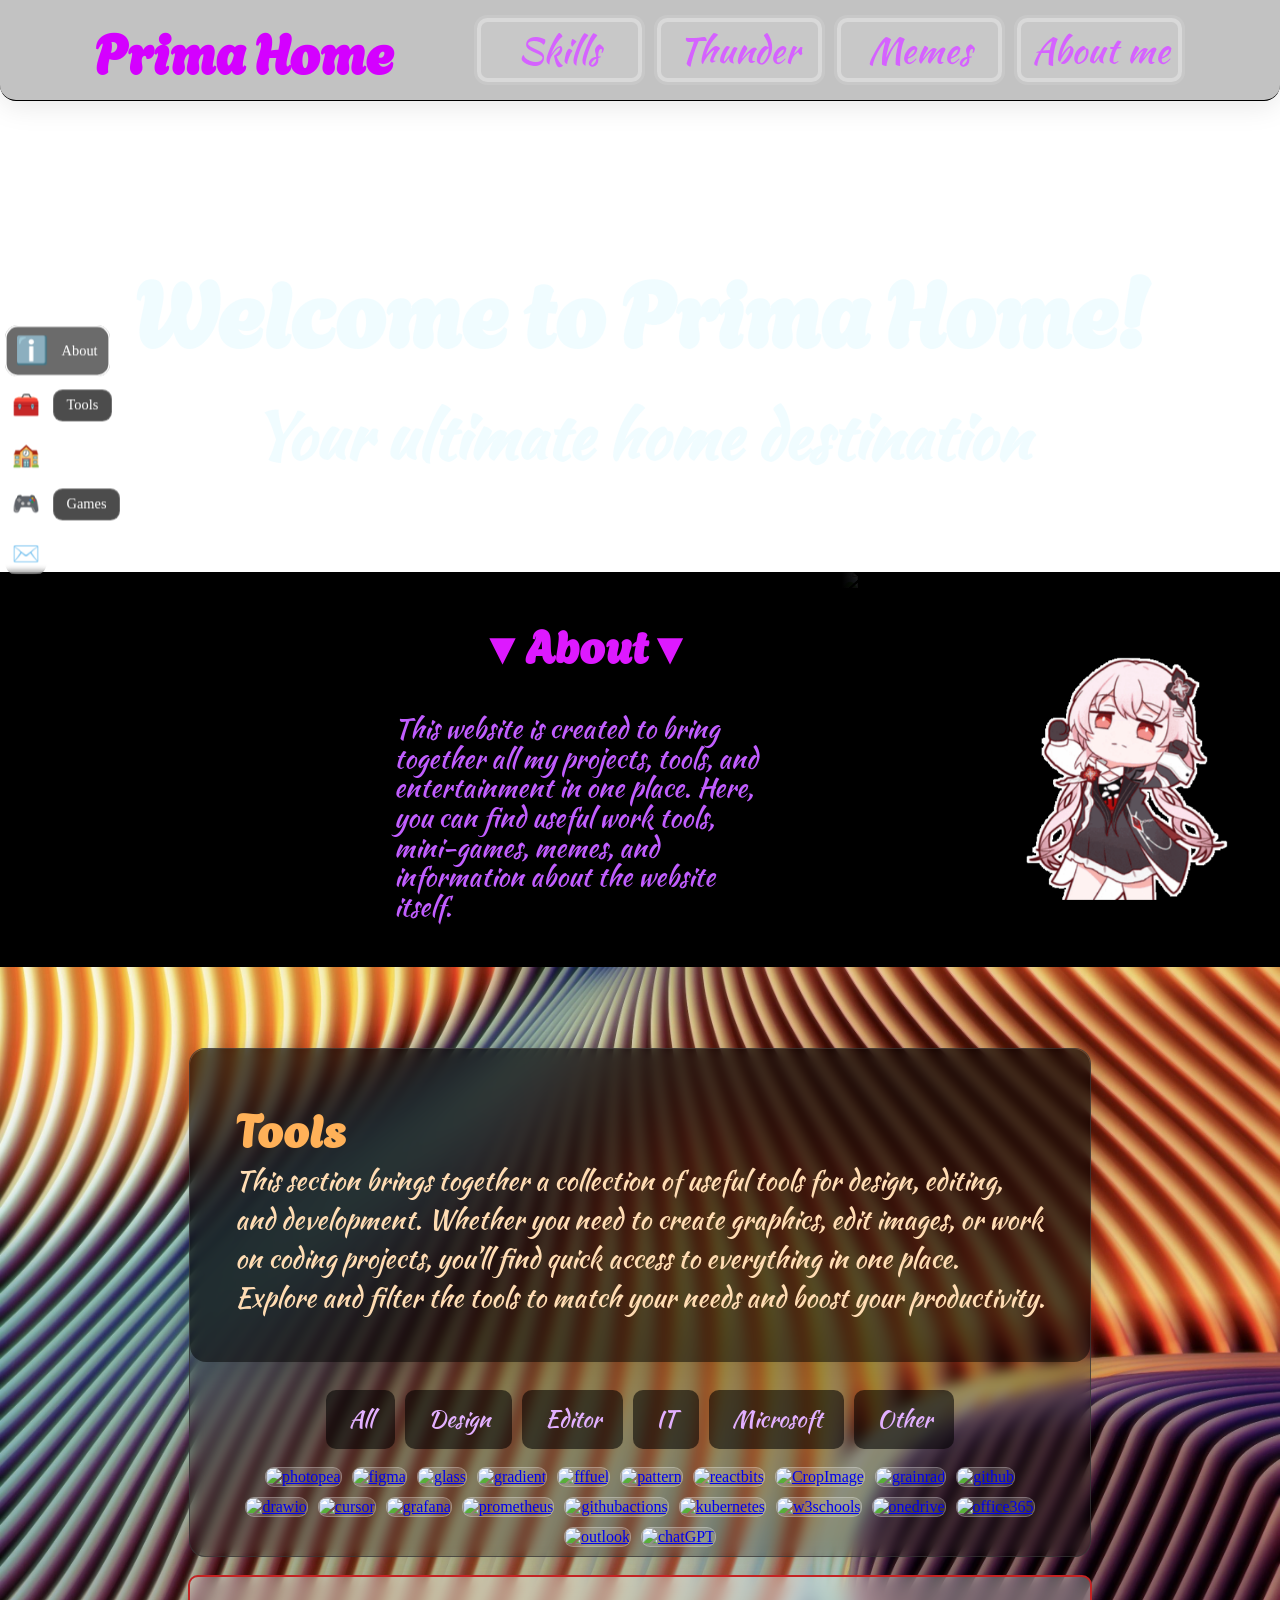
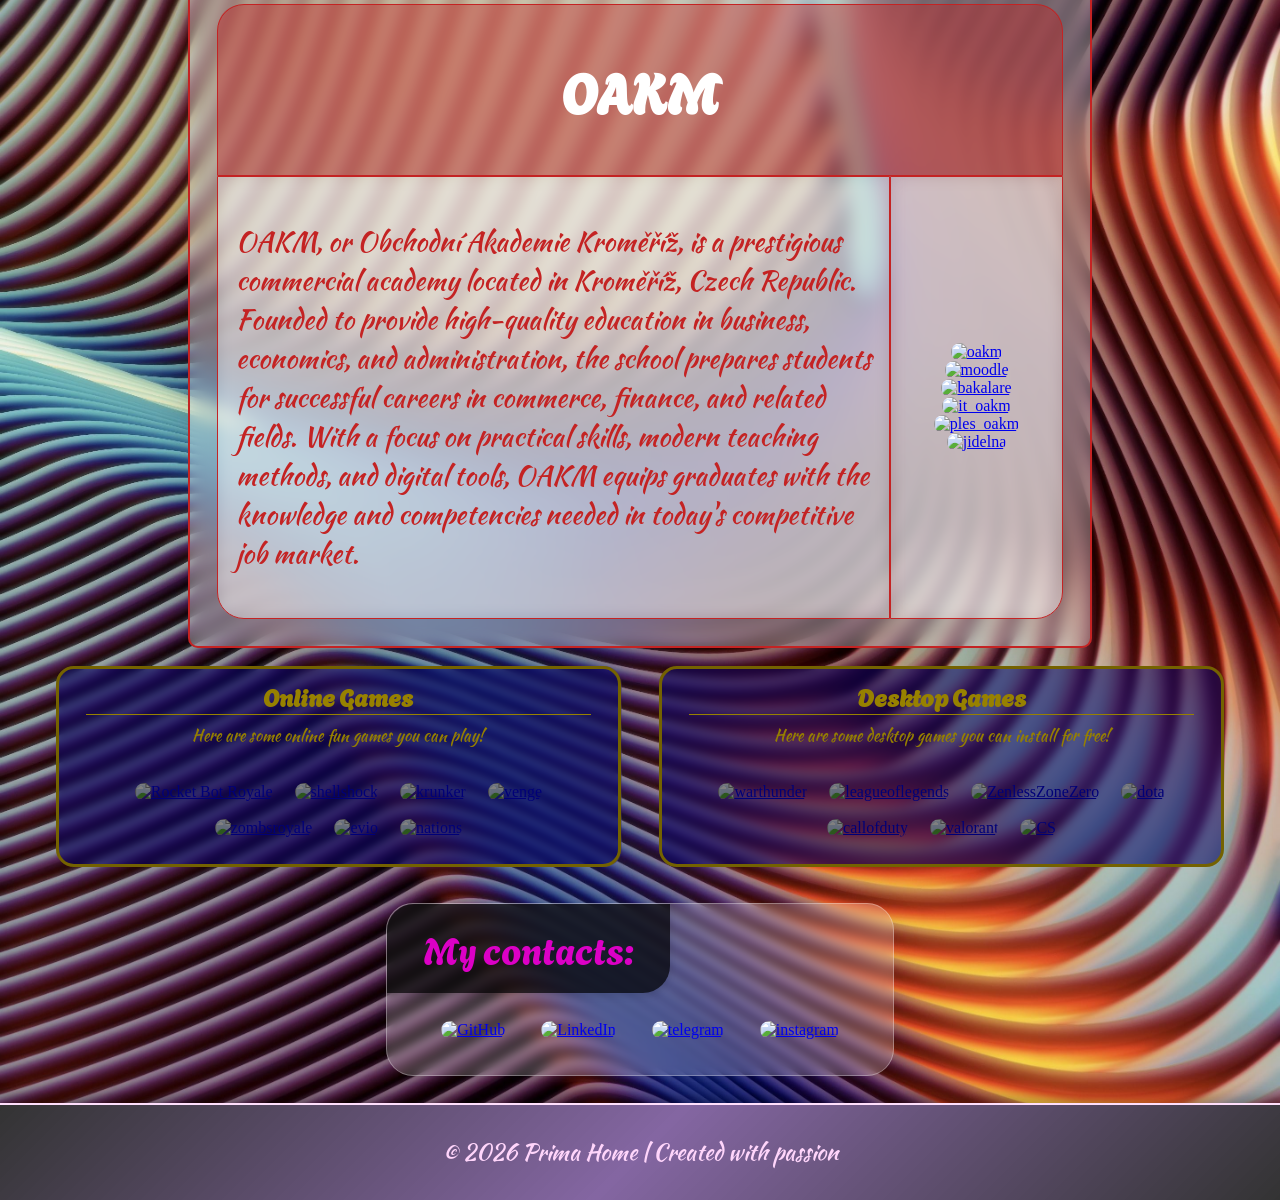
==== commit 927924f0: "update3,8" ====
--- a/index.html
+++ b/index.html
@@ -14,30 +14,28 @@
     <link href="https://fonts.googleapis.com/css2?family=Agbalumo&family=DynaPuff:wght@400..700&family=Grandstander:ital,wght@0,100..900;1,100..900&family=Kaushan+Script&family=Poppins:ital,wght@0,100;0,200;0,300;0,400;0,500;0,600;0,700;0,800;0,900;1,100;1,200;1,300;1,400;1,500;1,600;1,700;1,800;1,900&family=Roboto:ital,wght@0,100..900;1,100..900&display=swap" rel="stylesheet">
 </head>
 <body>
+    <aside class="sidebar">
+        <nav class="sidebar-nav">
+            <ul>
+                <li><a href="#about"><span class="icon">ℹ️</span><span class="label">About</span></a></li>
+                <li><a href="#tools"><span class="icon">🧰</span><span class="label">Tools</span></a></li>
+                <li><a href="#oakm"><span class="icon">🏫</span><span class="label">OAKM</span></a></li>
+                <li><a href="#games"><span class="icon">🎮</span><span class="label">Games</span></a></li>
+                <li><a href="#contact"><span class="icon">✉️</span><span class="label">Contact</span></a></li>
+            </ul>
+        </nav>
+    </aside>
     <header>
         <div class="navigace">
             <div class="ohraniceni">
                 <div class="logo">
-                    <h1>Prima Home</h1>
+                    <a href="index.html"><h1>Prima Home</h1></a>
                 </div>
                 <div class="otherPage">
                     <a href="skills.html">Skills</a>
                     <a href="thunder.html">Thunder</a>
                     <a href="memes.html">Memes</a>
-                    <div class="onPage">
-                        <ul>
-                            <li class="dropdown">
-                                <a href="#">Navigation</a>
-                                <ul class="dropdown-content">
-                                    <li><a href="#about">About</a></li>
-                                    <li><a href="#tools">Tools</a></li>
-                                    <li><a href="#oakm">OAKM</a></li>
-                                    <li><a href="#games">Games</a></li>
-                                    <li><a href="#contact">Contact</a></li>
-                                </ul>
-                            </li>
-                        </ul>
-                    </div>
+                    <a href="mich.html">About me</a>
                 </div>
             </div>
         </div>
@@ -147,7 +145,6 @@
                         <a href="https://www.callofduty.com/warzone" data-tooltip="Call of Duty Warzone"><img src="https://upload.wikimedia.org/wikipedia/commons/thumb/f/fd/Call_of_Duty_2023_logo_2.svg/3840px-Call_of_Duty_2023_logo_2.svg.png" alt="callofduty"></a>
                         <a href="https://playvalorant.com/en-gb/" data-tooltip="Valorant"><img src="https://images.seeklogo.com/logo-png/37/1/valorant-logo-png_seeklogo-379976.png" alt="valorant"></a>
                         <a href="https://www.counter-strike.net/cs2?l=czech" data-tooltip="Counter-Strike 2"><img src="https://1000logos.net/wp-content/uploads/2025/10/Counter-Strike-2-CS2-%E2%80%93-A-Modern-Evolution-2023%E2%80%93Present-3.png" alt="CS"></a>
-                        <a href="https://pubg.com/en/events/xenopointchallenge" data-tooltip="PUBG"><img src="https://m.media-amazon.com/images/I/714vaW2G-ZL._AC_UF1000,1000_QL80_.jpg" alt="pubg"></a>
                     </div>
                 </div>
             </div>
--- a/home.css
+++ b/home.css
@@ -1,24 +1,18 @@
 body {
     margin: 0;
-}
-
-header {
-    background-image: linear-gradient(rgba(0, 0, 0, 0.43), rgba(212, 38, 206, 0.375), rgba(201, 46, 46, 0.318), rgb(0, 0, 0)), url(obrazky/pozadi1.jpg);
-    background-size: cover;
-    background-position: center;
-    background-repeat: no-repeat;
-    width: 100%;
-    height: auto;
-    padding-bottom: 7vh;
-    padding-top: 0vh;
 }
 
 html {
     scroll-behavior: smooth;
 }
 
+.logo a{
+    text-decoration: none;
+}
+
 /* NAVIGACNI PANEL */
-.navigace a {
+.navigace .otherPage a {
+    width: 15vh;
     position: relative;
     display: block;
     margin: auto 0;
@@ -32,9 +26,11 @@
     transition: all .3s ease;
     background: rgba(255,255,255,0.1);
     font-family: Kaushan Script;
-}
-
-.navigace a:hover {
+    text-wrap: nowrap;
+    text-align: center;
+}
+
+.navigace .otherPage a:hover {
     transform: scale(0.9);
     background: rgba(4, 0, 0, 0);
     outline-offset: 3px;
@@ -73,6 +69,150 @@
     }
 }
 
+.sidebar {
+    position: fixed;
+    top: 50%;
+    left: 0;
+    transform: translateY(-50%);
+    width: auto;
+    padding: 0.8rem 0.3rem;
+    display: flex;
+    flex-direction: column;
+    align-items: center;
+    gap: 0.8rem;
+    background: transparent;
+    border-right: none;
+    box-shadow: none;
+    backdrop-filter: none;
+    -webkit-backdrop-filter: none;
+    z-index: 1100;
+}
+
+.sidebar-nav ul {
+    list-style: none;
+    margin: 0;
+    padding: 0;
+    display: flex;
+    flex-direction: column;
+    gap: 0.5rem;
+}
+
+.sidebar-nav li {
+    margin: 0;
+}
+
+.sidebar-nav a {
+    width: 2.6rem;
+    height: 2.6rem;
+    border-radius: 0.8rem;
+    display: flex;
+    flex-direction: row;
+    align-items: center;
+    justify-content: center;
+    text-decoration: none;
+    background: rgb(255 255 255 / 18%);
+    transition: all 1.5s linear(0 0%, 0.22 2.1%, 0.86 6.5%, 1.11 8.6%, 1.3 10.7%, 1.35 11.8%, 1.37 12.9%, 1.37 13.7%, 1.36 14.5%, 1.32 16.2%, 1.03 21.8%, 0.94 24%, 0.89 25.9%, 0.88 26.85%, 0.87 27.8%, 0.87 29.25%, 0.88 30.7%, 0.91 32.4%, 0.98 36.4%, 1.01 38.3%, 1.04 40.5%, 1.05 42.7%, 1.05 44.1%, 1.04 45.7%, 1 53.3%, 0.99 55.4%, 0.98 57.5%, 0.99 60.7%, 1 68.1%, 1.01 72.2%, 1 86.7%, 1 100%);
+    position: relative;
+    overflow: visible;
+    padding: 0;
+    gap: 0;
+    backdrop-filter: blur(3px);
+}
+
+.sidebar-nav a:hover,
+.sidebar-nav a.active {
+    background: rgba(114, 114, 114, 0.357);
+    color: rgb(255, 255, 255);
+    transition: all 0.3s ease;
+    width: 2.8rem;
+    height: 2.8rem;
+    box-shadow: inset 0 0 0 0.05rem #ffffff;
+}
+
+.sidebar-nav a.active {
+    width: auto;
+    height: 3rem;
+    flex-direction: row;
+    padding: 0.1rem 0.8rem;
+    gap: 0.5rem;
+    background: rgba(0, 0, 0, 0.58);
+    border-radius: 0.8rem;
+    box-shadow: inset 0 0 0 0.1rem #ffffff;
+}
+
+.sidebar-nav a .icon {
+    font-size: 1.4rem;
+    transition: transform 0.25s ease;
+}
+
+.sidebar-nav a .label {
+    position: absolute;
+    left: 100%;
+    margin-left: 0.4rem;
+
+
+    color: rgb(255, 255, 255);
+
+    background: rgba(0, 0, 0, 0.7);
+    backdrop-filter: blur(5px);
+    border: 1px solid rgba(255, 255, 255, 0.2);
+
+    padding: 0.4rem 0.8rem;
+    border-radius: 0.6rem;
+
+    font-family: Poppins;
+    font-size: 0.9rem;
+
+    white-space: nowrap;
+
+    opacity: 0;
+    transform: translateX(-10px);
+
+    pointer-events: none;
+
+    transition: all 0.3s ease;
+
+}
+
+.sidebar-nav a:hover .label {
+    opacity: 1;
+    transform: translateX(0);
+}
+
+.sidebar-nav a.active .icon {
+    transform: scale(1.2);
+}
+
+.sidebar-nav a.active .label {
+    position: static;
+
+    opacity: 1;
+    transform: none;
+
+    padding: 0;
+    margin-left: 0.5rem;
+
+    background: transparent;
+    backdrop-filter: none;
+    border: none;
+    box-shadow: none;
+    transition: all 0.1s ease;
+}
+
+.sidebar-nav a:hover .label {
+    opacity: 1;
+    width: auto;
+
+}
+
+
+
+@media (max-width: 768px) {
+    .sidebar {
+        opacity: 0;
+    }
+}
+
 .ohraniceni {
 width: 90%;
     margin: 0 auto;
@@ -83,7 +223,7 @@
     flex-wrap: wrap;
 }
 
-.navigace, .logo, .onPage, .otherPage {
+.navigace, .logo, .otherPage {
     display: flex;
     align-items: center;
     justify-content: space-between;
@@ -112,53 +252,12 @@
     white-space: nowrap;
 }
 
-.onPage {
-    display: flex;
-    justify-content: center;
-}
-
 .otherPage {
     display: flex;
     justify-content: flex-end;
     justify-content: space-around;
     flex-wrap: wrap;
     gap: 1vh;
-}
-
-.onPage ul {
-    list-style: none;
-    margin: 0;
-    padding: 0;
-}
-
-.dropdown {
-    display: inline;
-    position: relative;
-    border-radius: 10px;
-}
-
-.dropdown-content {
-    width: 100%;
-    display: none;
-    position: absolute;
-    left: 0;
-    border-radius: 10px;
-    background-color: rgba(24, 91, 149, 0.87);
-}
-
-.dropdown-content a {
-    color: rgb(213, 98, 255);
-    display: block;
-    margin: 5px;
-}
-
-.dropdown-content a:hover {
-    color: rgb(255, 255, 255);
-}
-
-.dropdown:hover .dropdown-content {
-    display: block;
-    opacity: 1;
 }
 
 @media (max-width: 768px) {
@@ -249,10 +348,7 @@
 
 /* TOOLS */
 #tools {
-    background: url(obrazky/pozadi3otocene.jpg);
-    background-size: cover;
-    background-position: top;
-    background-repeat: no-repeat;
+
     width: 100%;
     height: auto;
     padding: 2vh 0;
@@ -736,6 +832,7 @@
     font-family: Agbalumo;
     margin: 1vh;
     transition: color 0.3s ease;
+    border-bottom: 0.2vh solid;
 }
 #games p {
     font-family: Kaushan Script;
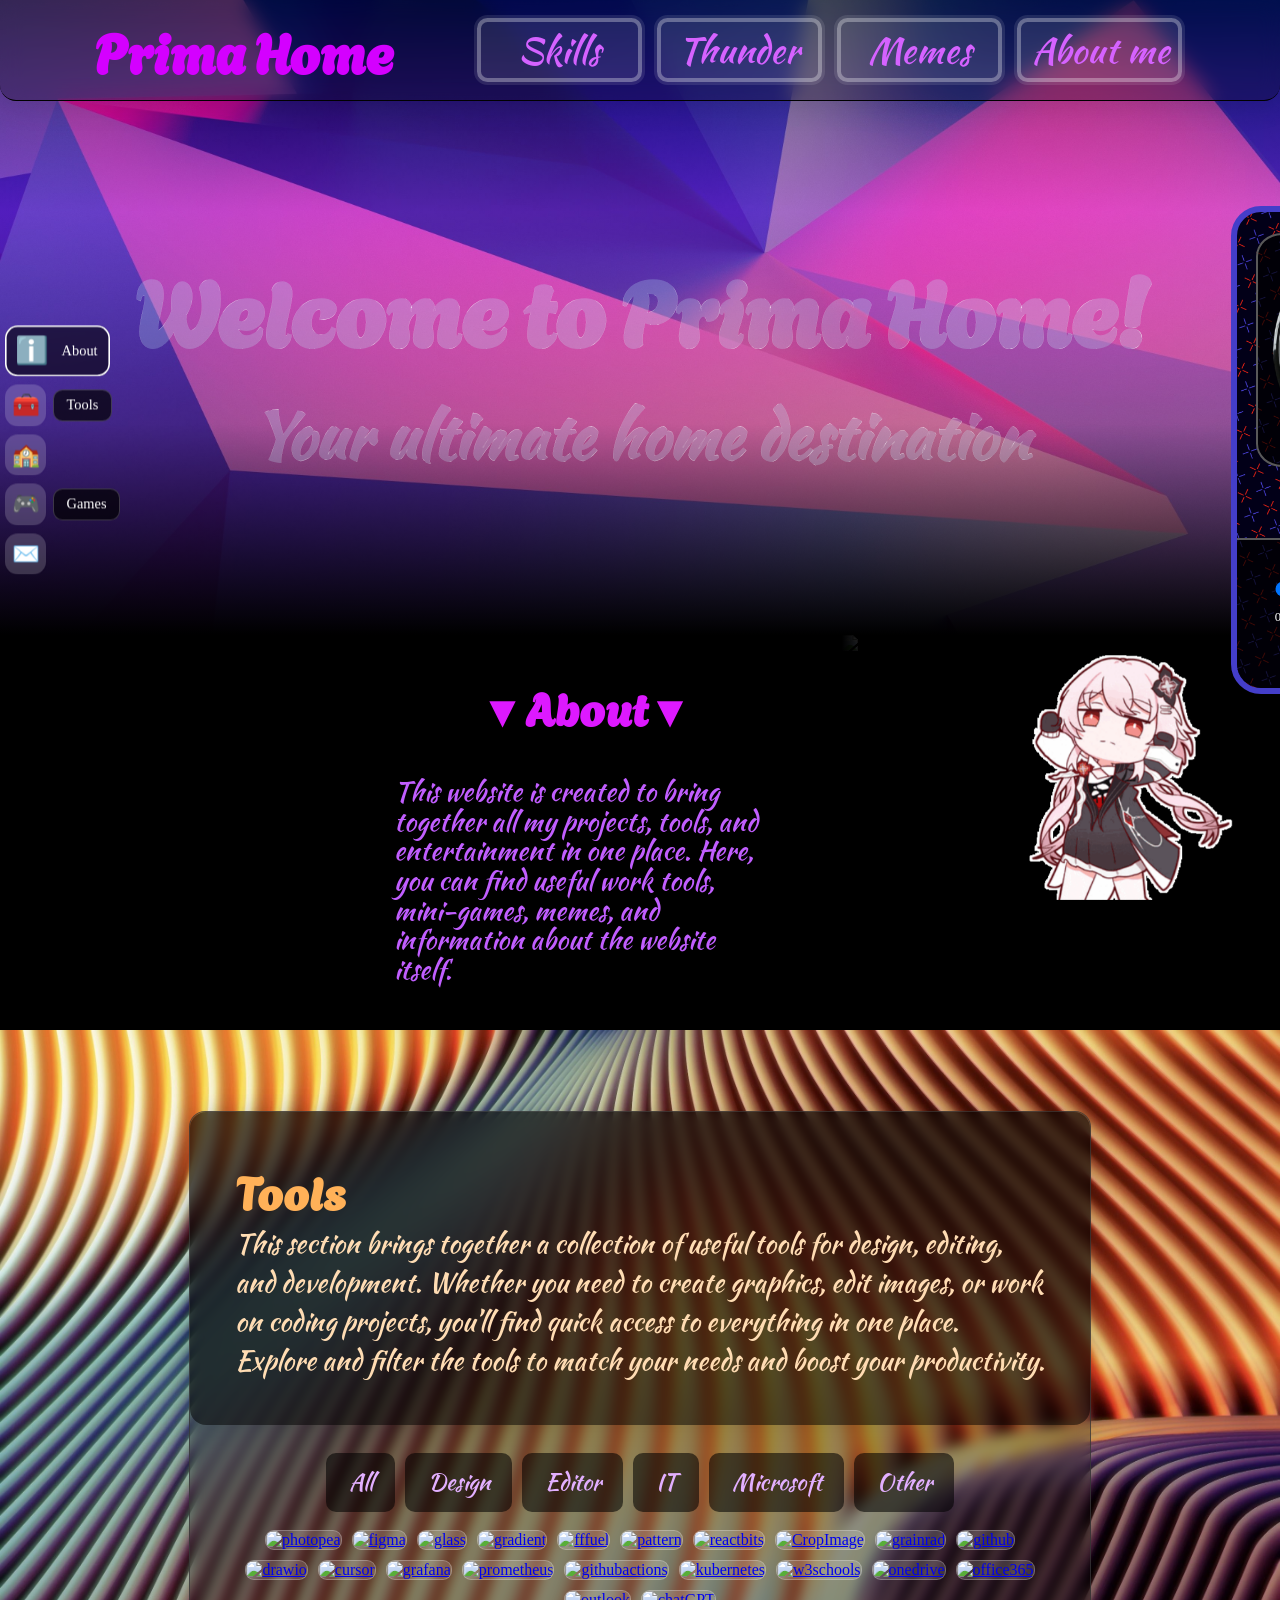
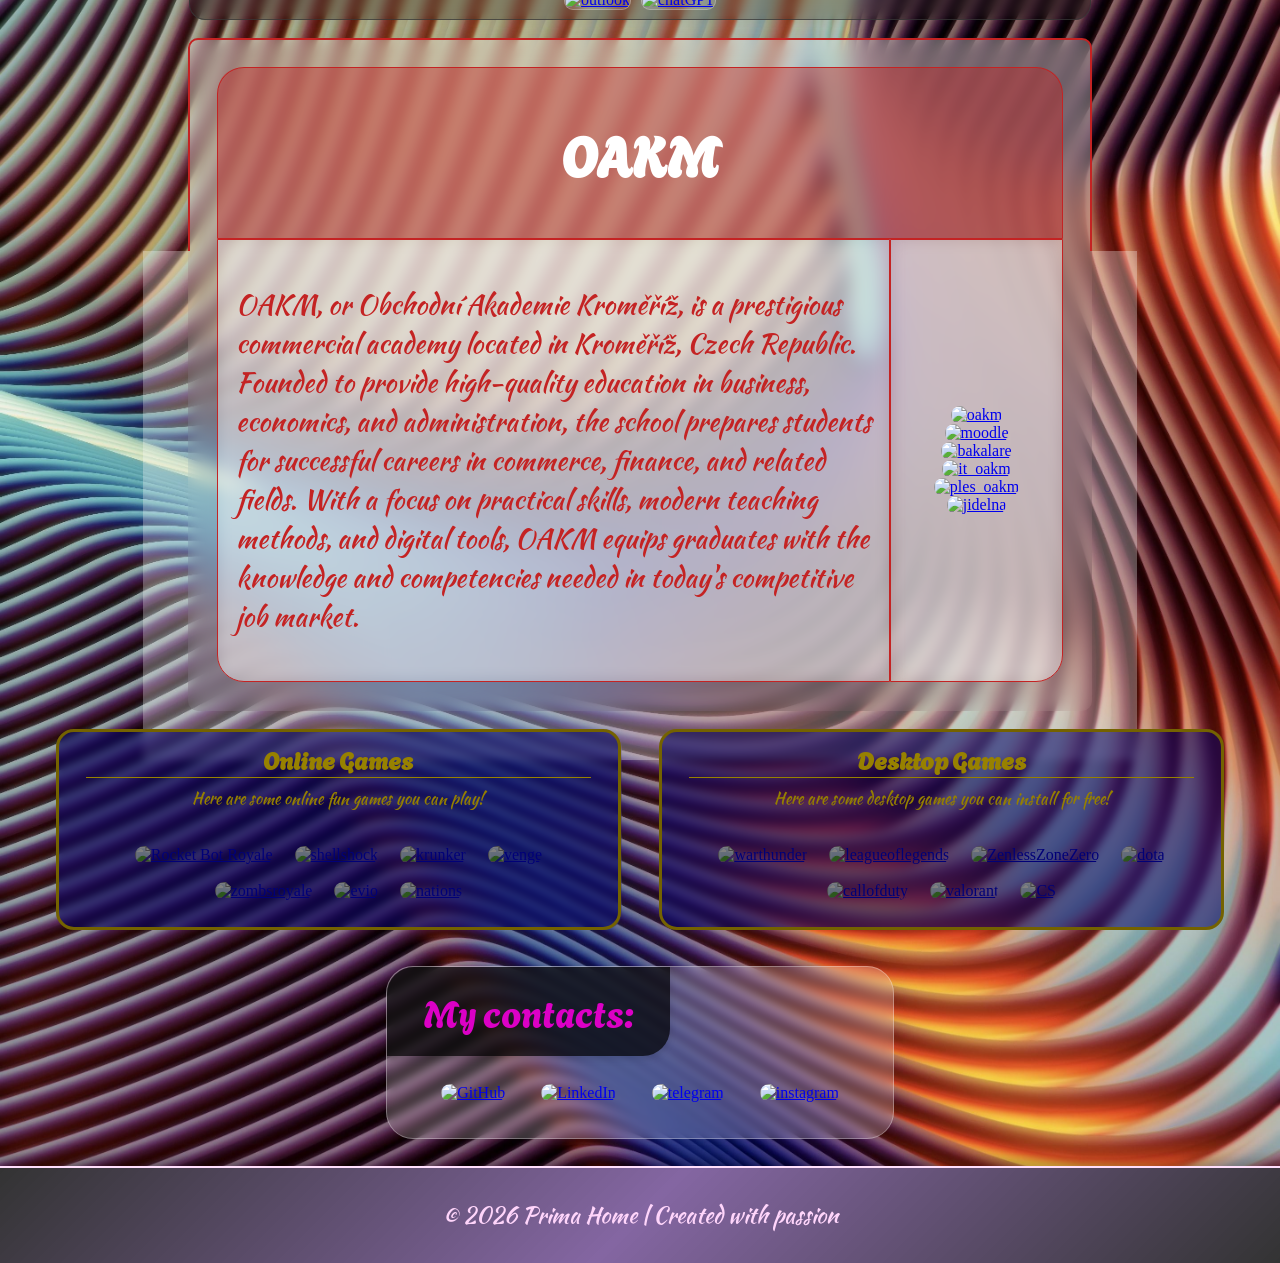
==== commit b7cb2894: "update4,0" ====
--- a/index.html
+++ b/index.html
@@ -44,6 +44,40 @@
             <p><b>Your ultimate home destination</b></p>
         </div>
     </header>
+
+    <div class="player">
+
+    <div class="record-area">
+        <img src="images/disk.png" class="record">
+    </div>
+
+    <div class="controls">
+        <button id="prev">⏮</button>
+        <button id="play">▶</button>
+        <button id="next">⏭</button>
+    </div>
+    
+    <div class="bottom">
+        <h2 id="song-name">Unshatter</h2>
+
+        <input
+            type="range"
+            id="progress"
+            value="0"
+            min="0"
+            max="100">
+        <div class="time">
+            <span id="current-time">0:00</span>
+            <span id="duration">0:00</span>
+        </div>
+        <p id="next-song">
+            Next: DAMIDAMI
+        </p>
+    </div>
+    
+
+    <audio id="audio"></audio>
+    </div>
 
     <section>
         <div id="about">
--- a/home.css
+++ b/home.css
@@ -1,5 +1,16 @@
 body {
     margin: 0;
+}
+
+header {
+    background-image: linear-gradient(rgba(0, 0, 0, 0.43), rgba(212, 38, 206, 0.375), rgba(201, 46, 46, 0.318), rgb(0, 0, 0)), url(obrazky/pozadi1.jpg);
+    background-size: cover;
+    background-position: center;
+    background-repeat: no-repeat;
+    width: 100%;
+    height: auto;
+    padding-bottom: 7vh;
+    padding-top: 0vh;
 }
 
 html {
@@ -266,6 +277,128 @@
     }
 }
 
+/* MUSIC PLAYER */
+.player{
+    z-index: 1000;
+    width:297.5px;
+    height:476px;
+
+    background:url(images/patern_background.png);
+    background-size:cover;
+
+    border-radius:30px;
+    border:6px solid #443ec9;
+
+    display:flex;
+    flex-direction:column;
+    align-items:center;
+
+    overflow:hidden;
+
+    position:fixed;
+    right:-260px;
+    top:50%;
+    transform:translateY(-50%);
+
+    transition:all 1s linear(0 0%, 0 2.27%, 0.02 4.53%, 0.04 6.8%, 0.06 9.07%, 0.1 11.33%, 0.14 13.6%, 0.25 18.15%, 0.39 22.7%, 0.56 27.25%, 0.77 31.8%, 1 36.35%, 0.89 40.9%, 0.85 43.18%, 0.81 45.45%, 0.79 47.72%, 0.77 50%, 0.75 52.27%, 0.75 54.55%, 0.75 56.82%, 0.77 59.1%, 0.79 61.37%, 0.81 63.64%, 0.85 65.91%, 0.89 68.18%, 1 72.73%, 1 77.27%, 1 81.82%, 1 86.36%, 1 90.91%, 1 95.45%,1 100%);
+}
+.player:hover{
+    transform:translate(-270px,-50%);
+    transition: all 1s linear(0 0%, 0 2.27%, 0.02 4.53%, 0.04 6.8%, 0.06 9.07%, 0.1 11.33%, 0.14 13.6%, 0.25 18.15%, 0.39 22.7%, 0.56 27.25%, 0.77 31.8%, 1 36.35%, 0.89 40.9%, 0.85 43.18%, 0.81 45.45%, 0.79 47.72%, 0.77 50%, 0.75 52.27%, 0.75 54.55%, 0.75 56.82%, 0.77 59.1%, 0.79 61.37%, 0.81 63.64%, 0.85 65.91%, 0.89 68.18%, 1 72.73%, 1 77.27%, 1 81.82%, 1 86.36%, 1 90.91%, 1 95.45%, 1 100%);
+}
+.record-area{
+    width:255px;
+    height:255px;
+    margin-top:21.25px;
+    display:flex;
+    justify-content:center;
+    align-items:center;
+    background: rgba(0, 0, 0, 0.71);
+    border: solid 2px rgba(89, 89, 89, 1);
+    border-radius: 10%;
+}
+
+.record{
+    width:229.5px;
+    transition:.3s;
+}
+
+@keyframes spin{
+    from{
+        transform:rotate(0deg);
+    }
+    to{
+        transform:rotate(360deg);
+    }
+}
+
+.record.playing{
+    animation:spin 5s linear infinite;
+}
+
+.controls{
+    display:flex;
+    gap:34px;
+    margin-top:21.25px;
+    margin: 17px auto;
+}
+
+.controls button{
+    font-size:29.75px;
+    background:none;
+    border:none;
+    color:white;
+    cursor:pointer;
+}
+
+#song-name{
+    color: white;
+    margin: 0;
+    font-size: 25.5px;
+
+}
+
+#progress{
+    width:221px;
+    margin-top: 0;
+}
+
+#next-song{
+    color:white;
+    margin-top:17px;
+}
+
+.bottom{
+    background: rgba(0, 0, 0, 0.71);
+    width: 100%;
+    height: 100%;
+    display: flex;
+    justify-content: space-evenly;
+    flex-direction: column;
+    flex-wrap: nowrap;
+    align-items: center;
+    border-top: solid 2px rgba(89, 89, 89, 1);
+}
+
+.time{
+
+    width:221px;
+
+    display:flex;
+
+    justify-content:space-between;
+
+    color:white;
+
+    font-size:12.75px;
+
+    margin-top:5px;
+
+}
+
+
+
+
 /* PODNAVIIGACE */
 .welcome {
     color: rgba(191, 241, 255, 0.234);
@@ -1026,7 +1159,7 @@
     right: 4vh;
     width: 30vh;
     height: auto;
-    z-index: 1000;
+    z-index: 500;
     transition: transform 0.3s ease;
     cursor: grab;
     user-select: none;
